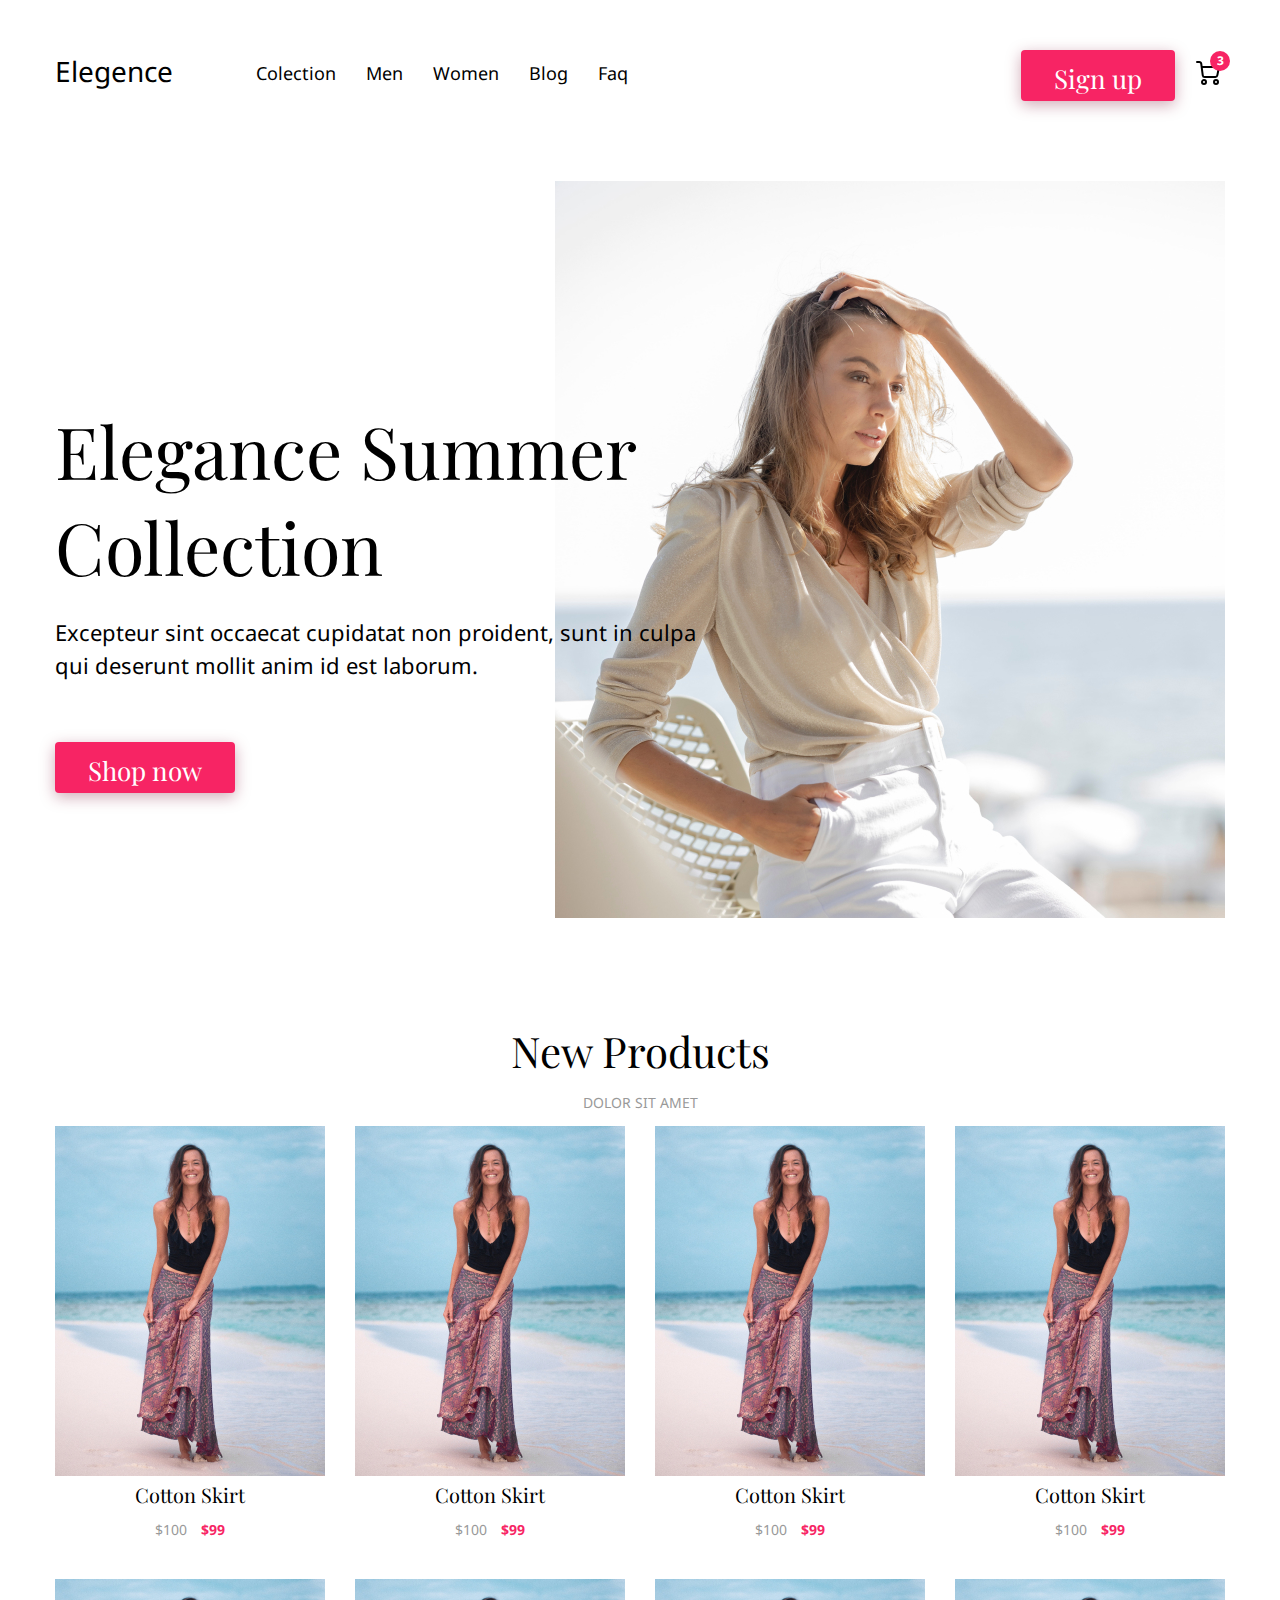
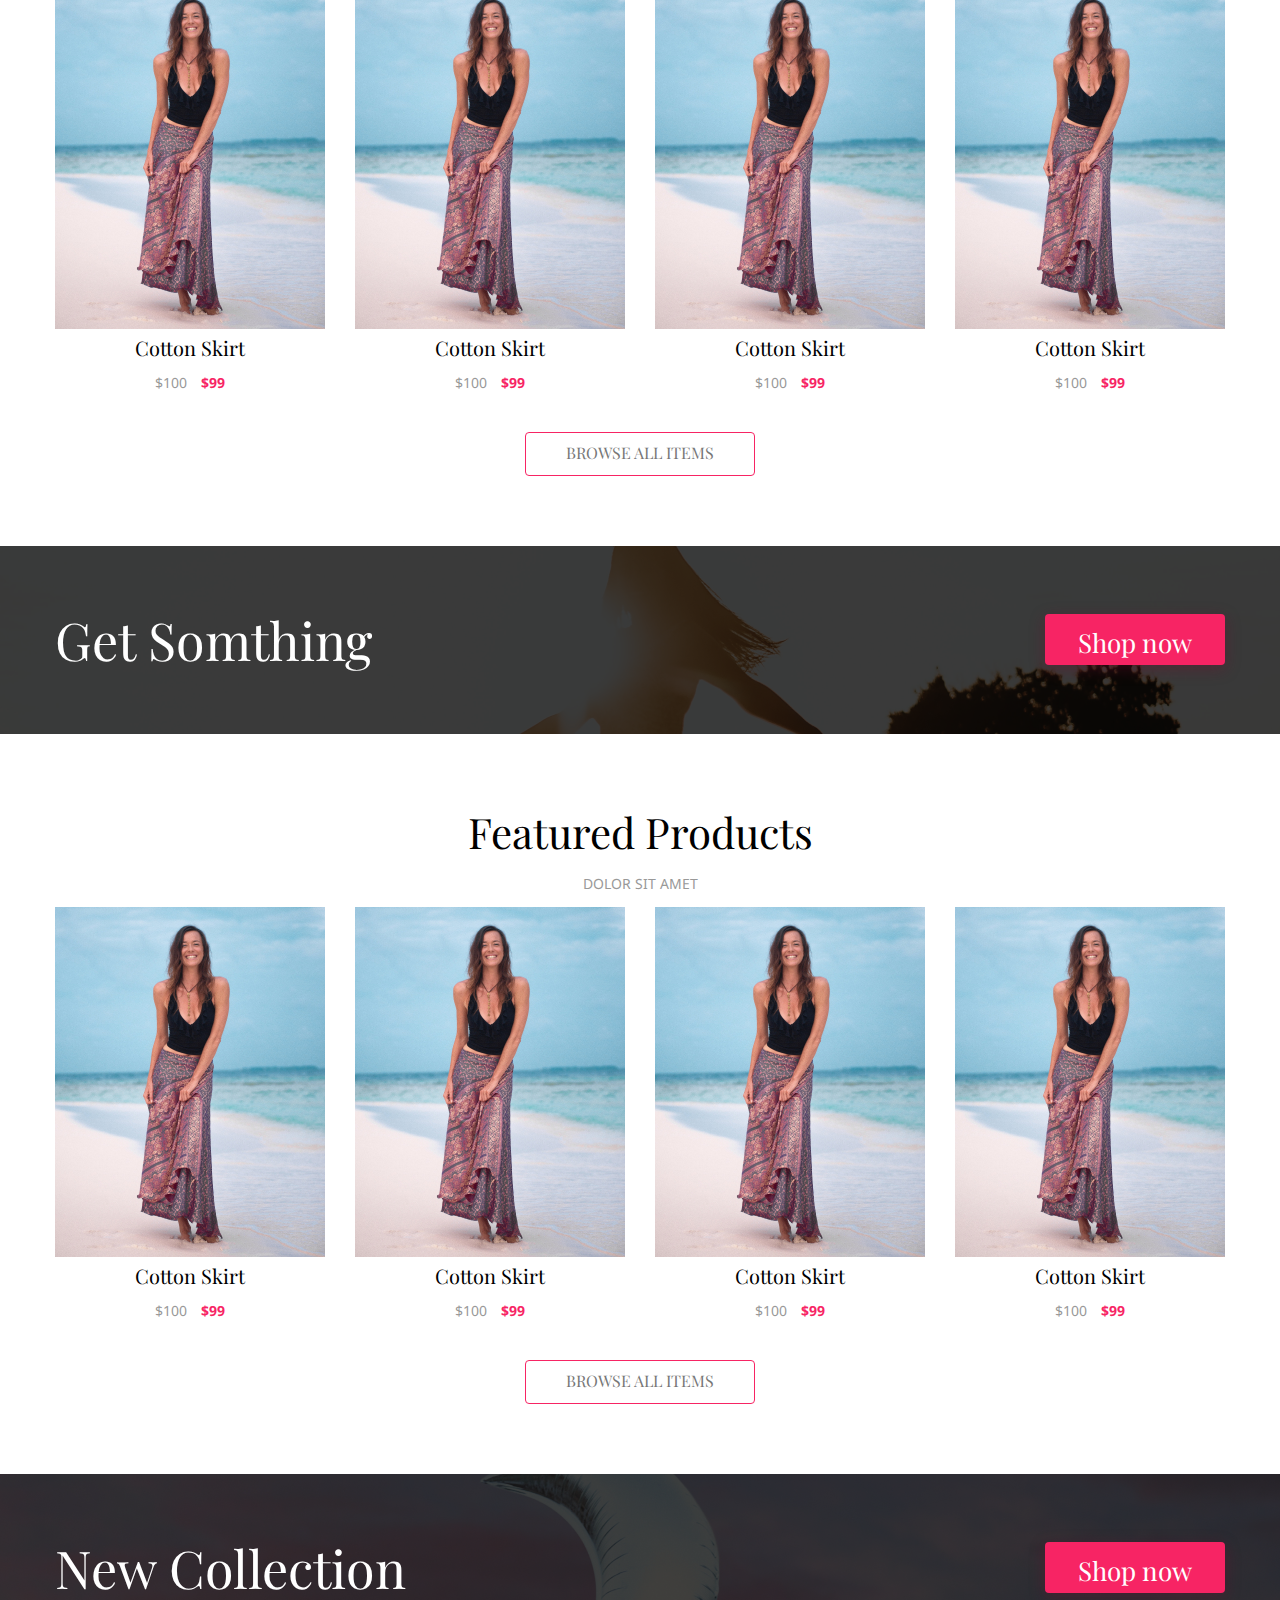
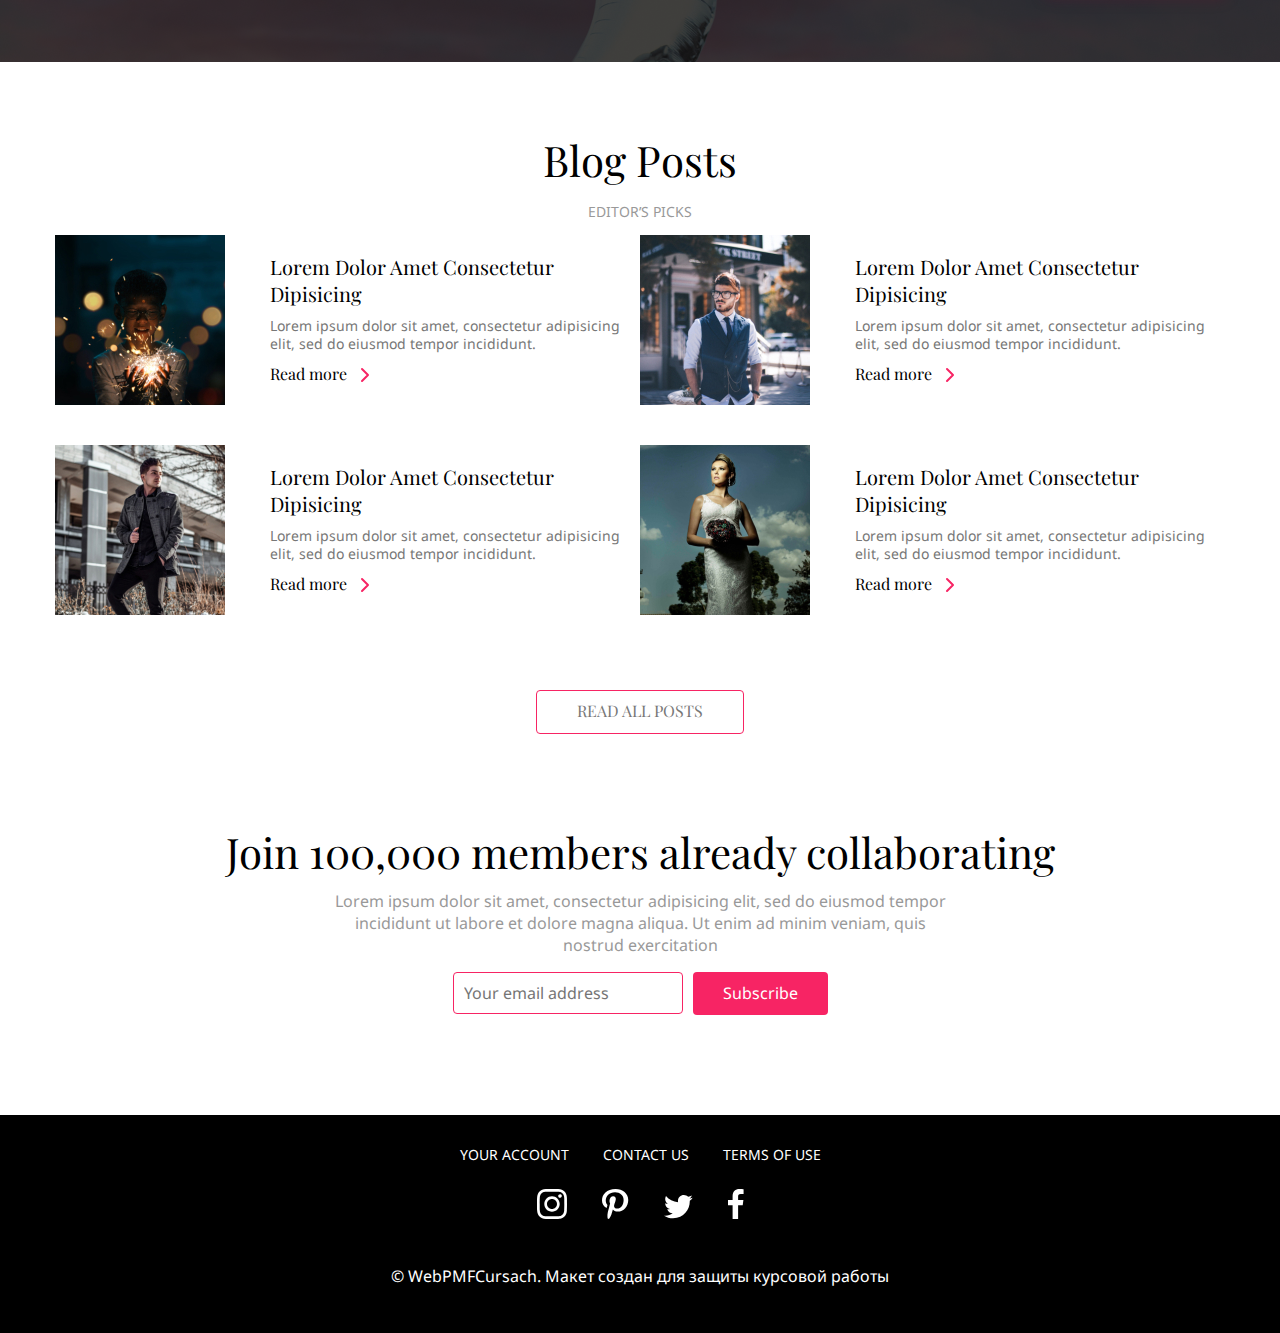
==== site pages/index.html @ 11a103a2 "ENDL" ====
<!DOCTYPE html>
<html lang = "en">
    <head>
        <meta charset="UTF-8">
        <meta name="viewport" content="widht=device-width, initial-scale=1.0">
        <title>Clothes Shop </title>
        <link rel   =   "stylesheet"    href =   "./css/main.css">
        <link rel="preconnect" href="https://fonts.googleapis.com"><link rel="preconnect" href="https://fonts.gstatic.com" crossorigin><link href="https://fonts.googleapis.com/css2?family=Noto+Sans:wght@400;700&family=Playfair+Display&display=swap" rel="stylesheet">
    </head>    
    
    <body>
        <nav class="nav">
            <div class="container">
                <div class="nav__row">
                    <a href="#" class="nav__logo">
                        Elegence
                    </a>
                     
                    <ul class="nav__list">
                        <li class="nav__item">
                            <a href="#" class="nav__link">
                                Colection
                            </a>
                        </li>

                        <li class="nav__item">
                            <a href="#" class="nav__link">
                                Men
                            </a>
                        </li>
                        
                        <li class="nav__item">
                            <a href="#" class="nav__link">
                                Women
                            </a>
                        </li>
                        
                        <li class="nav__item">
                            <a href="#" class="nav__link">
                                Blog
                            </a>
                        </li>
                        
                        <li class="nav__item">
                            <a href="#" class="nav__link">
                                Faq
                            </a>
                        </li>
                    </ul>
                    <div class="Sign__up">
                        <a href="./login.html" class="button">Sign up</a>
                    </div>
                    <div class="nav__cart">
                        <a href="#" class="nav__cart-link">
                            <span class="nav__cart-number">
                                3
                            </span>
                            <img src="./img/icons/shopping-cart.svg" alt="Cart">
                        </a>
                        </div>
                    </div>
            </div>
        </nav>
        
        <header class="header">
            <div class="container">
                <div class="header__row">
                    <div class="header__content">
                        <h1 class="header__title">
                                Elegance Summer Collection
                        </h1>
                        <div class="header__text">
                            <p>
                                Excepteur sint occaecat cupidatat non proident, sunt in culpa qui deserunt mollit anim id est laborum. 
                           </p>
                        </div>
                    
                        <div class="header_btn">
                            <a href="#" class="button">Shop now</a>
                        </div>
                    </div>

                    <div class="header__photo">
                        <img src="./img/header/ImgForH1.jpg" alt="Header photo">
                    </div>
                </div>
            </div>
            
        </header>
        <main>

            <section class="section-new">
                <div class="container">
                    <div class="section-header">
                        <h2 class="section-header__title">New Products</h2>
                        <div class="section-header__desc section-header__description--uppercase">
                            <p>dolor sit amet</p>
                        </div>
                    </div>
                    
                    <div class="products-wrapper">
                        <!-- product-->
                        <a href="#" class="product-link">
                            <div class="product">
                                <img src="./img/products/product.jpg" alt="Product photo" class="product__img">
                                <h4 class="product__title">Cotton Skirt</h4>
                                <div class="product__price">
                                    <span class="product__price-old">$100</span>
                                    <span class="product__price-new">$99</span>
                                </div>
                            </div>
                        </a>
                        <!-- product-->
                        <!-- product-->
                        <a href="#" class="product-link">
                            <div class="product">
                                <img src="./img/products/product.jpg" alt="Product photo" class="product__img">
                                <h4 class="product__title">Cotton Skirt</h4>
                                <div class="product__price">
                                    <span class="product__price-old">$100</span>
                                    <span class="product__price-new">$99</span>
                                </div>
                            </div>
                        </a>
                        <!-- product-->
                        <!-- product-->
                        <a href="#" class="product-link">
                            <div class="product">
                                <img src="./img/products/product.jpg" alt="Product photo" class="product__img">
                                <h4 class="product__title">Cotton Skirt</h4>
                                <div class="product__price">
                                    <span class="product__price-old">$100</span>
                                    <span class="product__price-new">$99</span>
                                </div>
                            </div>
                        </a>
                        <!-- product-->
                        <!-- product-->
                        <a href="#" class="product-link">
                            <div class="product">
                                <img src="./img/products/product.jpg" alt="Product photo" class="product__img">
                                <h4 class="product__title">Cotton Skirt</h4>
                                <div class="product__price">
                                    <span class="product__price-old">$100</span>
                                    <span class="product__price-new">$99</span>
                                </div>
                            </div>
                        </a>
                        <!-- product-->
                        <!-- product-->
                        <a href="#" class="product-link">
                            <div class="product">
                                <img src="./img/products/product.jpg" alt="Product photo" class="product__img">
                                <h4 class="product__title">Cotton Skirt</h4>
                                <div class="product__price">
                                    <span class="product__price-old">$100</span>
                                    <span class="product__price-new">$99</span>
                                </div>
                            </div>
                        </a>
                        <!-- product-->
                        <!-- product-->
                        <a href="#" class="product-link">
                            <div class="product">
                                <img src="./img/products/product.jpg" alt="Product photo" class="product__img">
                                <h4 class="product__title">Cotton Skirt</h4>
                                <div class="product__price">
                                    <span class="product__price-old">$100</span>
                                    <span class="product__price-new">$99</span>
                                </div>
                            </div>
                        </a>
                        <!-- product-->
                        <!-- product-->
                        <a href="#" class="product-link">
                            <div class="product">
                                <img src="./img/products/product.jpg" alt="Product photo" class="product__img">
                                <h4 class="product__title">Cotton Skirt</h4>
                                <div class="product__price">
                                    <span class="product__price-old">$100</span>
                                    <span class="product__price-new">$99</span>
                                </div>
                            </div>
                        </a>
                        <!-- product-->
                        <!-- product-->
                        <a href="#" class="product-link">
                            <div class="product">
                                <img src="./img/products/product.jpg" alt="Product photo" class="product__img">
                                <h4 class="product__title">Cotton Skirt</h4>
                                <div class="product__price">
                                    <span class="product__price-old">$100</span>
                                    <span class="product__price-new">$99</span>
                                </div>
                            </div>
                        </a>
                        <!-- product-->
                    </div>
                    <div class="section-button-wrapper">
                        <a href = "#" class="button-outline">Browse all items</a>
                    </div>
                </div>
            </section>
        
            <section class="info-section">
                <div class="container">
                    <div class="info-section__row">
                        <h2 class="info-section__title">Get Somthing</h2>
                        <div class="header_btn">
                            <a href="#" class="button">Shop now</a>
                        </div>
                  </div>
                </div>
            </section>

            <section class="section-featured">
                <div class="container">
                    <div class="section-header">
                        <h2 class="section-header__title"> Featured Products</h2>
                        <div class="section-header__desc section-header__description--uppercase">
                            <p>dolor sit amet</p>
                        </div>
                    </div>
                    
                    <div class="products-wrapper">
                        <!-- product-->
                        <a href="#" class="product-link">
                            <div class="product">
                                <img src="./img/products/product.jpg" alt="Product photo" class="product__img">
                                <h4 class="product__title">Cotton Skirt</h4>
                                <div class="product__price">
                                    <span class="product__price-old">$100</span>
                                    <span class="product__price-new">$99</span>
                                </div>
                            </div>
                        </a>
                        <!-- product-->
                        <!-- product-->
                        <a href="#" class="product-link">
                            <div class="product">
                                <img src="./img/products/product.jpg" alt="Product photo" class="product__img">
                                <h4 class="product__title">Cotton Skirt</h4>
                                <div class="product__price">
                                    <span class="product__price-old">$100</span>
                                    <span class="product__price-new">$99</span>
                                </div>
                            </div>
                        </a>
                        <!-- product-->
                        <!-- product-->
                        <a href="#" class="product-link">
                            <div class="product">
                                <img src="./img/products/product.jpg" alt="Product photo" class="product__img">
                                <h4 class="product__title">Cotton Skirt</h4>
                                <div class="product__price">
                                    <span class="product__price-old">$100</span>
                                    <span class="product__price-new">$99</span>
                                </div>
                            </div>
                        </a>
                        <!-- product-->
                        <!-- product-->
                        <a href="#" class="product-link">
                            <div class="product">
                                <img src="./img/products/product.jpg" alt="Product photo" class="product__img">
                                <h4 class="product__title">Cotton Skirt</h4>
                                <div class="product__price">
                                    <span class="product__price-old">$100</span>
                                    <span class="product__price-new">$99</span>
                                </div>
                            </div>
                        </a>
                        <!-- product-->
                    </div>
                    <div class="section-button-wrapper">
                        <a href = "#" class="button-outline">Browse all items</a>
                    </div>
                </div>
            </section>

            <section class="info-section-2">
                <div class="container">
                    <div class="info-section__row">
                        <h2 class="info-section__title">New Collection</h2>
                        <div class="header_btn">
                            <a href="#" class="button">Shop now</a>
                        </div>
                  </div>
                </div>
            </section>

            <section class="section-blog"> 
                <div class="container">
                    <div class="section-header">
                        <h2 class="section-header__title">Blog Posts</h2>
                        <div class="section-header__desc section-header__description--uppercase">
                            <p>Editor’s picks</p>
                        </div>
                    </div>
                    <div class="post-wrapper">

                            <div class="post"> 
                                <img src="./../img/blog/POST-0.jpg" alt="POST-0" class="post__img">
                                <div class="post_content">
                                    <h4 class="post__title">Lorem Dolor Amet Consectetur Dipisicing </h4>
                                    <p class="post__text">Lorem ipsum dolor sit amet, consectetur adipisicing elit, sed do eiusmod tempor incididunt.</p>
                                    <a href="#" class="post__reade-more"> Read more </a>
                                </div>
                            </div>
                            <div class="post"> 
                                <img src="./../img/blog/POST-1.jpg" alt="POST-1" class="post__img">
                                <div class="post_content">
                                    <h4 class="post__title">Lorem Dolor Amet Consectetur Dipisicing </h4>
                                    <p class="post__text">Lorem ipsum dolor sit amet, consectetur adipisicing elit, sed do eiusmod tempor incididunt.</p>
                                    <a href="#" class="post__reade-more"> Read more </a>
                                </div>
                            </div>
                            <div class="post"> 
                                <img src="./../img/blog/POST-2.jpg" alt="POST-2" class="post__img">
                                <div class="post_content">
                                    <h4 class="post__title">Lorem Dolor Amet Consectetur Dipisicing </h4>
                                    <p class="post__text">Lorem ipsum dolor sit amet, consectetur adipisicing elit, sed do eiusmod tempor incididunt.</p>
                                    <a href="#" class="post__reade-more"> Read more </a>
                                </div>
                            </div>
                            <div class="post"> 
                                <img src="./../img/blog/POST-3.jpg" alt="POST-3" class="post__img">
                                <div class="post_content">
                                    <h4 class="post__title">Lorem Dolor Amet Consectetur Dipisicing </h4>
                                    <p class="post__text">Lorem ipsum dolor sit amet, consectetur adipisicing elit, sed do eiusmod tempor incididunt.</p>
                                    <a href="#" class="post__reade-more"> Read more </a>
                                </div>
                            </div>
                        </div>

                        <div class="section-button-wrapper">
                            <a href="#" class="button-outline">
                                Read all posts
                            </a>

                        </div>
                </div>

        
            </section>
            <section class="section-subscribe">
                <div class="container">
                    <div class="section-header">
                           <h2 class="section-header__title">
                            Join 100,000 members already collaborating 
                           </h2> 
                           <div class="section-header__description section-header__description--16px">
                                <P>
                                    Lorem ipsum dolor sit amet, consectetur adipisicing elit, sed do eiusmod tempor incididunt ut labore et dolore magna aliqua. Ut enim ad minim veniam, quis nostrud exercitation
                                </P>
                           </div>
                    </div>
                    <form action="" class="subscribe-form">
                        <input placeholder="Your email address" tupe="text" class="subscribe-form__input">

                        <button class="subscribe-form_sumbit">
                            Subscribe 
                        </button>

                    </form>
                </div>
            </section>

        </main>

        <footer class="footer">
            <div class="container">
                <div class="footer__columns">
                <nav class="footer__nav">
                    <a href="#">Your account </a>
                    <a href="#">Contact us</a>
                    <a href="#" >Terms of use</a>
                </nav>
                <div class="footer__socials">
                    <a href="#" class="footer_socials-link">
                        <svg width="30" height="30" viewBox="0 0 30 30" fill="none" xmlns="http://www.w3.org/2000/svg">
                            <path d="M10.0008 15C10.0008 12.2387 12.2387 9.9996 15 9.9996C17.7613 9.9996 20.0004 12.2387 20.0004 15C20.0004 17.7613 17.7613 20.0004 15 20.0004C12.2387 20.0004 10.0008 17.7613 10.0008 15ZM7.29768 15C7.29768 19.254 10.746 22.7023 15 22.7023C19.254 22.7023 22.7023 19.254 22.7023 15C22.7023 10.746 19.254 7.29768 15 7.29768C10.746 7.29768 7.29768 10.746 7.29768 15ZM21.2072 6.99228C21.2071 7.34829 21.3125 7.69634 21.5102 7.99243C21.7079 8.28852 21.9889 8.51934 22.3177 8.65571C22.6466 8.79208 23.0085 8.82787 23.3577 8.75855C23.7069 8.68924 24.0277 8.51793 24.2795 8.2663C24.5314 8.01467 24.7029 7.69401 24.7725 7.34487C24.8421 6.99573 24.8066 6.6338 24.6705 6.30483C24.5344 5.97587 24.3038 5.69466 24.0079 5.49675C23.7119 5.29885 23.364 5.19314 23.008 5.193H23.0072C22.53 5.19322 22.0724 5.38284 21.7349 5.7202C21.3974 6.05756 21.2077 6.51508 21.2072 6.99228ZM8.94 27.2096C7.47756 27.143 6.68268 26.8994 6.15444 26.6936C5.45412 26.421 4.95444 26.0963 4.42908 25.5716C3.90372 25.047 3.57852 24.5478 3.30708 23.8475C3.10116 23.3195 2.85756 22.5244 2.79108 21.0619C2.71836 19.4808 2.70384 19.0058 2.70384 15.0001C2.70384 10.9944 2.71956 10.5208 2.79108 8.93832C2.85768 7.47588 3.10308 6.68232 3.30708 6.15276C3.57972 5.45244 3.90444 4.95276 4.42908 4.4274C4.95372 3.90204 5.45292 3.57684 6.15444 3.3054C6.68244 3.09948 7.47756 2.85588 8.94 2.7894C10.5211 2.71668 10.9961 2.70216 15 2.70216C19.0039 2.70216 19.4794 2.71788 21.0618 2.7894C22.5242 2.856 23.3178 3.1014 23.8474 3.3054C24.5477 3.57684 25.0474 3.90276 25.5727 4.4274C26.0981 4.95204 26.4221 5.45244 26.6947 6.15276C26.9006 6.68076 27.1442 7.47588 27.2107 8.93832C27.2834 10.5208 27.298 10.9944 27.298 15.0001C27.298 19.0058 27.2834 19.4795 27.2107 21.0619C27.1441 22.5244 26.8993 23.3192 26.6947 23.8475C26.4221 24.5478 26.0974 25.0475 25.5727 25.5716C25.0481 26.0958 24.5477 26.421 23.8474 26.6936C23.3194 26.8996 22.5242 27.1432 21.0618 27.2096C19.4807 27.2824 19.0057 27.2969 15 27.2969C10.9943 27.2969 10.5206 27.2824 8.94 27.2096ZM8.8158 0.09084C7.21896 0.16356 6.1278 0.41676 5.17488 0.78756C4.188 1.17048 3.35256 1.6842 2.51772 2.51772C1.68288 3.35124 1.17048 4.188 0.78756 5.17488C0.41676 6.1284 0.16356 7.21896 0.09084 8.8158C0.01692 10.4152 0 10.9265 0 15C0 19.0735 0.01692 19.5848 0.09084 21.1842C0.16356 22.7812 0.41676 23.8716 0.78756 24.8251C1.17048 25.8114 1.683 26.6491 2.51772 27.4823C3.35244 28.3154 4.188 28.8284 5.17488 29.2124C6.1296 29.5832 7.21896 29.8364 8.8158 29.9092C10.416 29.9819 10.9265 30 15 30C19.0735 30 19.5848 29.9831 21.1842 29.9092C22.7812 29.8364 23.8716 29.5832 24.8251 29.2124C25.8114 28.8284 26.6474 28.3158 27.4823 27.4823C28.3171 26.6488 28.8284 25.8114 29.2124 24.8251C29.5832 23.8716 29.8376 22.781 29.9092 21.1842C29.9819 19.5836 29.9988 19.0735 29.9988 15C29.9988 10.9265 29.9819 10.4152 29.9092 8.8158C29.8364 7.21884 29.5832 6.1278 29.2124 5.17488C28.8284 4.1886 28.3158 3.35256 27.4823 2.51772C26.6488 1.68288 25.8114 1.17048 24.8263 0.78756C23.8716 0.41676 22.781 0.16236 21.1854 0.09084C19.586 0.01812 19.0747 0 15.0012 0C10.9277 0 10.416 0.01692 8.8158 0.09084Z" fill="white"/>
                            </svg>
                    </a>
                    <a href="#" class="footer_socials-link">
                        <svg width="27" height="30" viewBox="0 0 27 30" fill="none" xmlns="http://www.w3.org/2000/svg">
                            <path d="M10.8726 20.4281C11.5417 21.6015 13.5028 22.5951 15.585 22.5951C21.7856 22.5951 26.25 17.3679 26.25 10.8774C26.25 4.65645 20.707 0 13.5778 0C4.70666 0 0 5.45455 0 11.4006C0 14.1649 1.60349 17.6004 4.17024 18.6945C4.56246 18.8636 4.77011 18.7896 4.85663 18.4461C4.92584 18.1818 5.27192 16.908 5.42765 16.3108C5.48533 16.1205 5.43342 15.9144 5.28345 15.7717C4.43556 14.8256 3.75494 13.092 3.75494 11.4746C3.75494 7.3203 7.18688 3.2981 13.0356 3.2981C18.0883 3.2981 21.6241 6.4482 21.6241 10.9619C21.6241 16.0571 18.8151 19.5877 15.1582 19.5877C13.1394 19.5877 11.6282 18.0603 12.1127 16.1839C12.6953 13.9429 13.8143 11.5275 13.8143 9.91015C13.8143 8.46195 12.9664 7.25687 11.2129 7.25687C9.14799 7.25687 7.49258 9.21247 7.49258 11.8288C7.49258 13.4989 8.10976 14.6247 8.10976 14.6247C8.10976 14.6247 6.07367 22.5159 5.69875 23.9852C5.27192 25.6765 5.46803 28.1025 5.6526 29.5825C6.07367 29.7304 6.48896 29.8784 6.92156 30C7.75791 28.7685 9.10761 26.6015 9.58636 24.8996C9.84015 24.0275 10.8726 20.4281 10.8726 20.4281Z" fill="white"/>
                            </svg>
                    </a>
                    <a href="#" class="footer_socials-link">
                        <svg width="29" height="24" viewBox="0 0 29 24" fill="none" xmlns="http://www.w3.org/2000/svg">
                            <path d="M25.7625 5.8125C25.7625 6.075 25.7625 6.3375 25.7625 6.5625C25.7625 14.325 19.8375 23.2875 9.0375 23.2875C5.7 23.2875 2.625 22.3125 0 20.6625C0.45 20.7 0.9375 20.7375 1.3875 20.7375C4.125 20.7375 6.675 19.8 8.7 18.225C6.1125 18.1875 3.9375 16.4625 3.225 14.1375C3.6 14.2125 3.9375 14.25 4.35 14.25C4.875 14.25 5.4 14.175 5.8875 14.025C3.1875 13.5 1.1625 11.1375 1.1625 8.2875C1.1625 8.25 1.1625 8.25 1.1625 8.2125C1.95 8.6625 2.85 8.925 3.825 8.9625C2.25 7.9125 1.2 6.1125 1.2 4.05C1.2 2.9625 1.5 1.95 1.9875 1.0875C4.875 4.65 9.225 6.975 14.1 7.2375C13.9875 6.825 13.95 6.3375 13.95 5.8875C13.95 2.625 16.575 0 19.8375 0C21.525 0 23.0625 0.7125 24.1125 1.8375C25.4625 1.575 26.7 1.0875 27.8625 0.4125C27.4125 1.8 26.475 2.925 25.275 3.675C26.475 3.525 27.6 3.225 28.65 2.7375C27.9 3.9375 26.925 4.9875 25.7625 5.8125Z" fill="white"/>
                            </svg>
                    </a>
                    <a href="#" class="footer_socials-link">
                        <svg width="16" height="30" viewBox="0 0 16 30" fill="none" xmlns="http://www.w3.org/2000/svg">
                            <path d="M10.1124 29.9999V16.3154H14.7057L15.3934 10.9824H10.1124V7.57736C10.1124 6.03335 10.5412 4.98102 12.7555 4.98102L15.5796 4.97972V0.209915C15.0909 0.145158 13.4147 0 11.4644 0C7.39277 0 4.60522 2.48522 4.60522 7.04946V10.9825H0V16.3156H4.60507V30L10.1124 29.9999Z" fill="white"/>
                            </svg>
                    </a>
                
                </div>
                <div class="footer__copyright">
                   <p>© WebPMFCursach. Макет создан для защиты курсовой работы</p> 
                </div>
                </div>
            </div>
        </footer>
    </body>

</html>
---- site pages/css/main.css ----
@import "./blocks/base.css";
@import "./blocks/nav.css";
@import "./blocks/header.css";
@import "./blocks/buttons.css";
@import "./blocks/sections.css";
@import "./blocks/products.css";
@import "./blocks/info-section.css";
@import "./blocks/post.css";
@import "./blocks/subscribe-form.css";
@import "./blocks/footer.css";
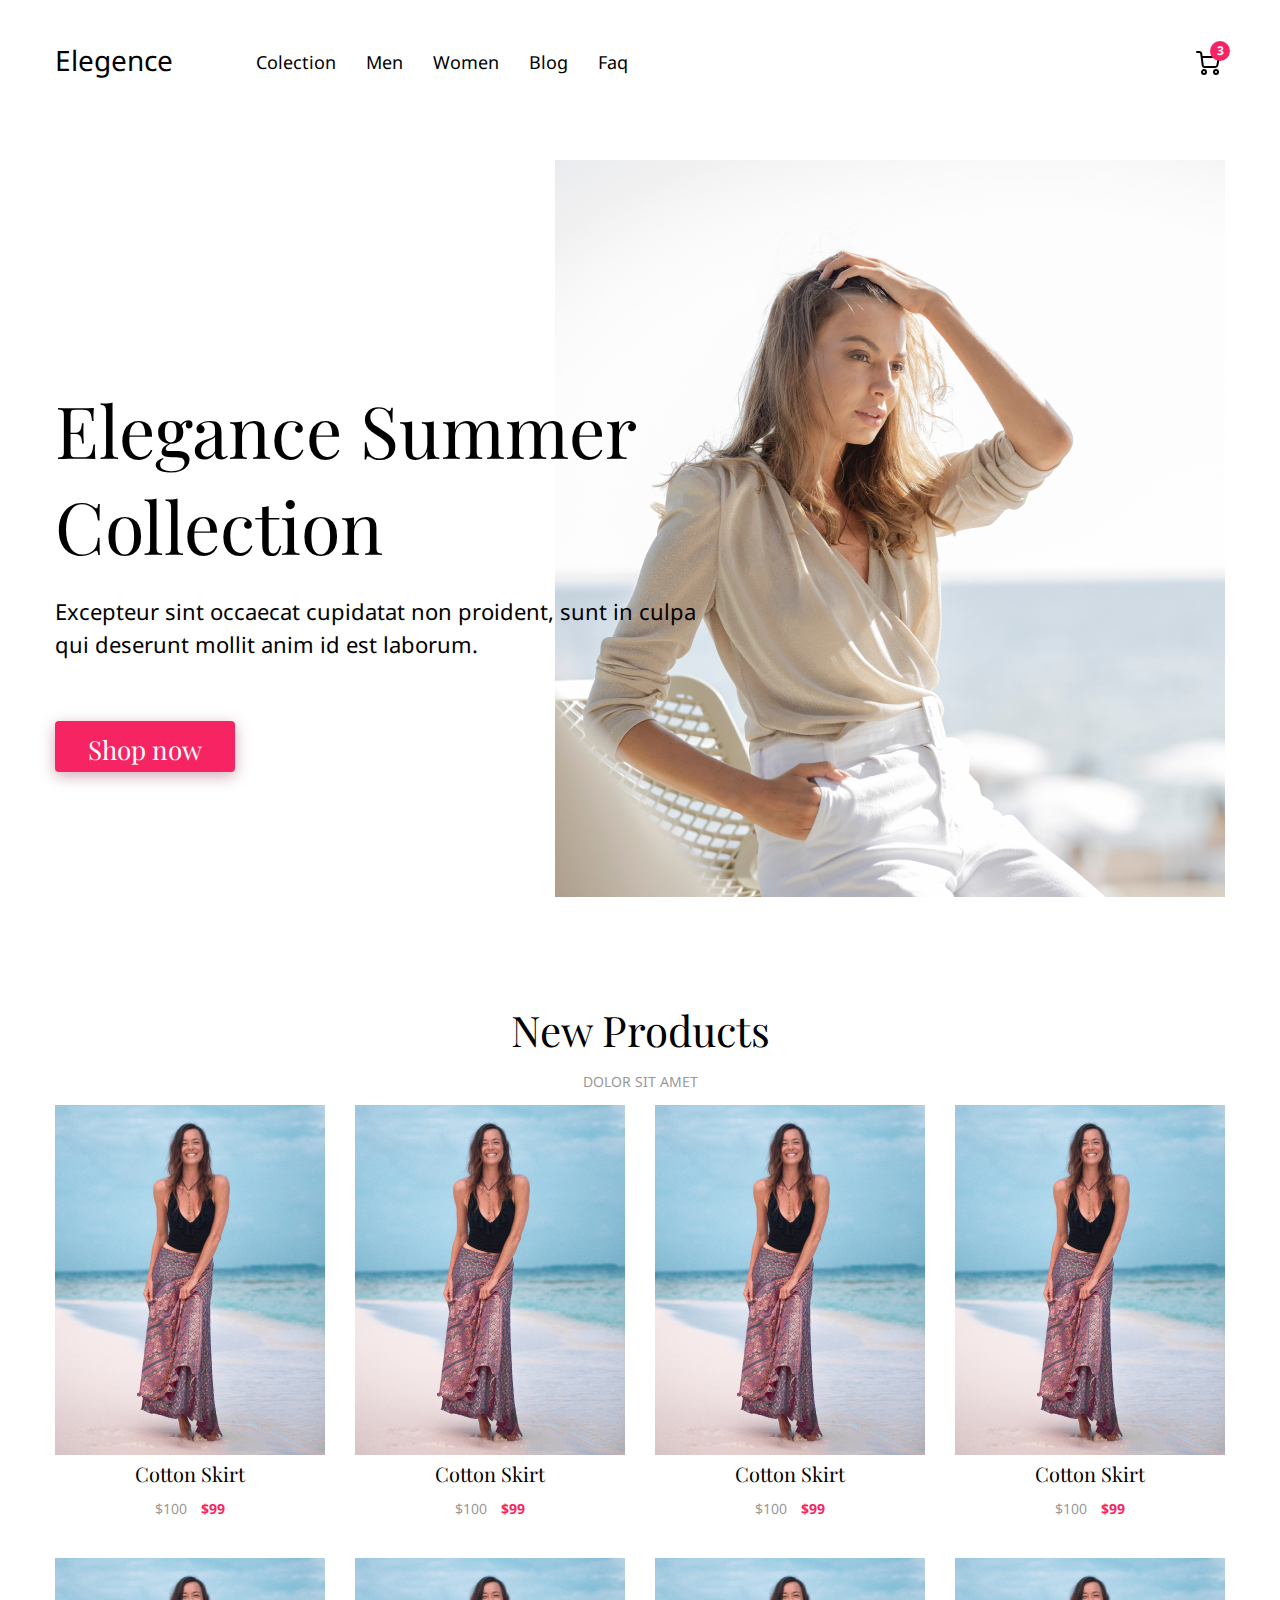
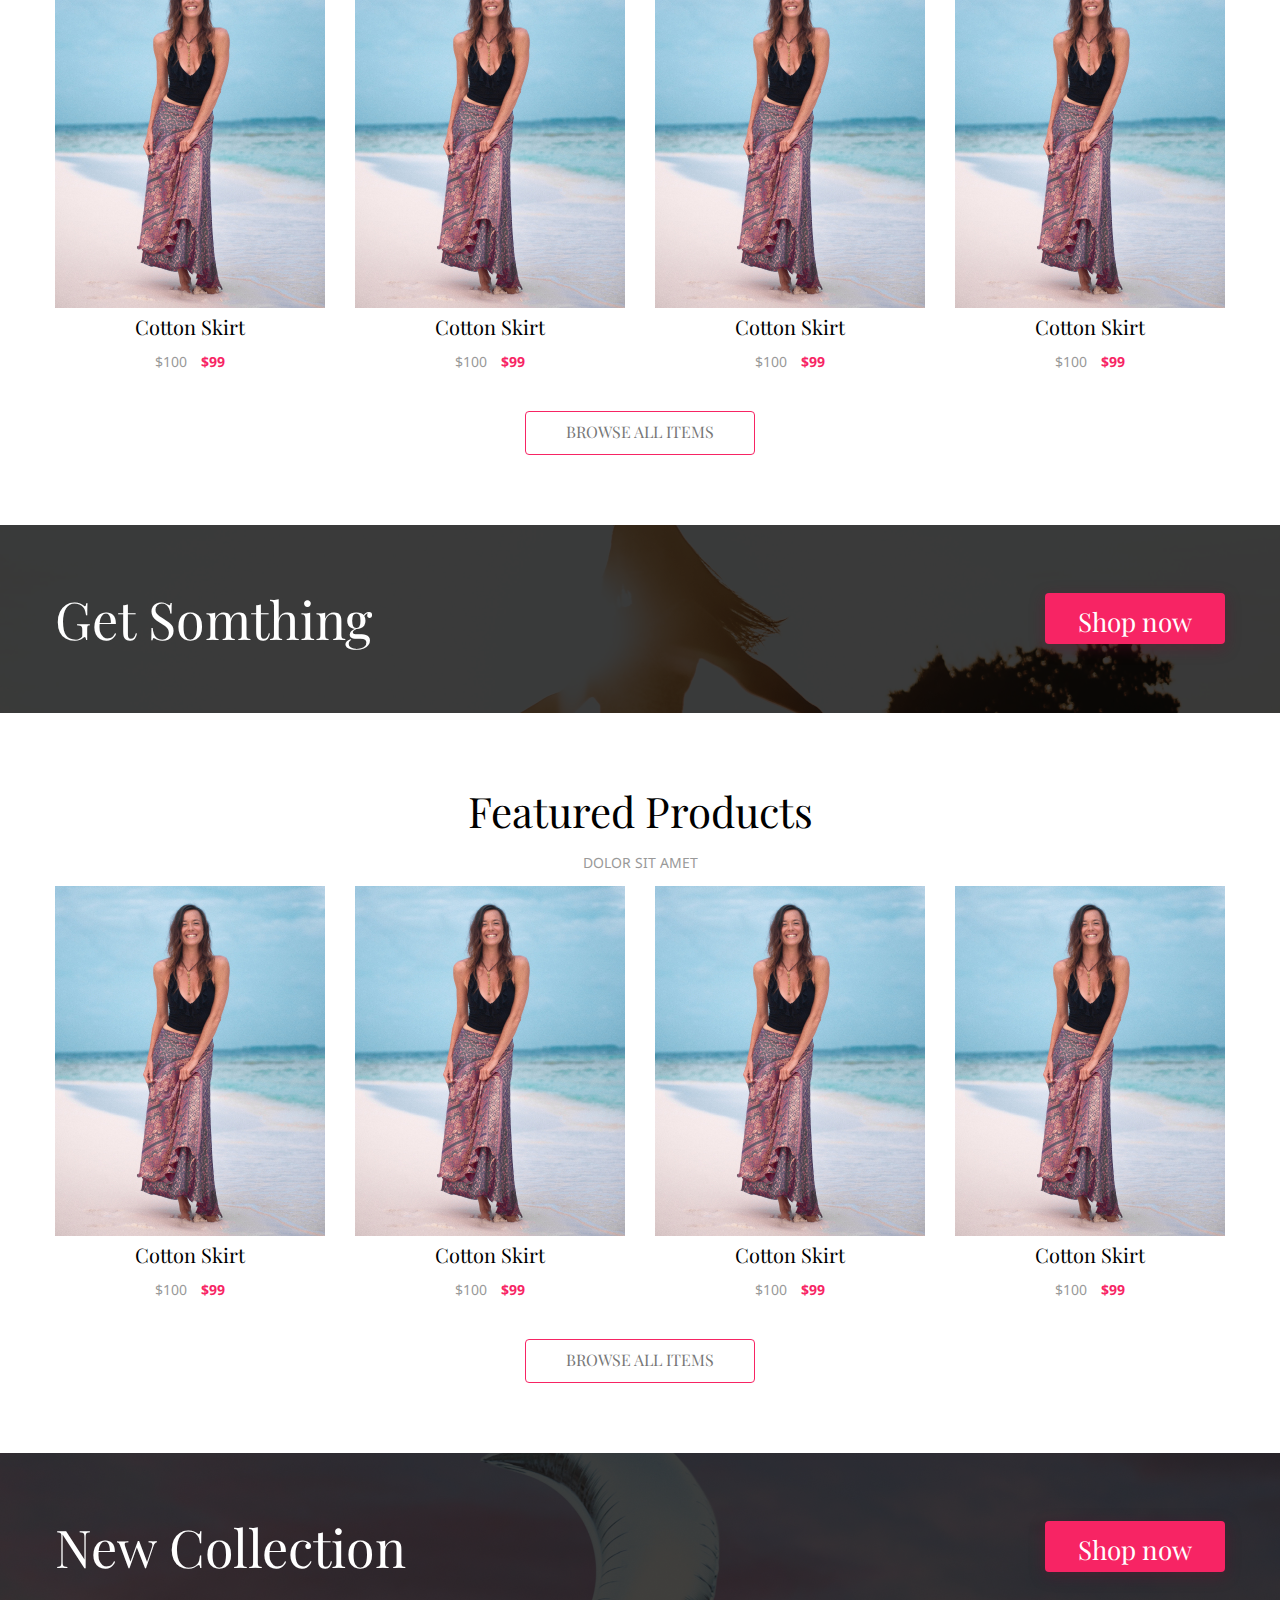
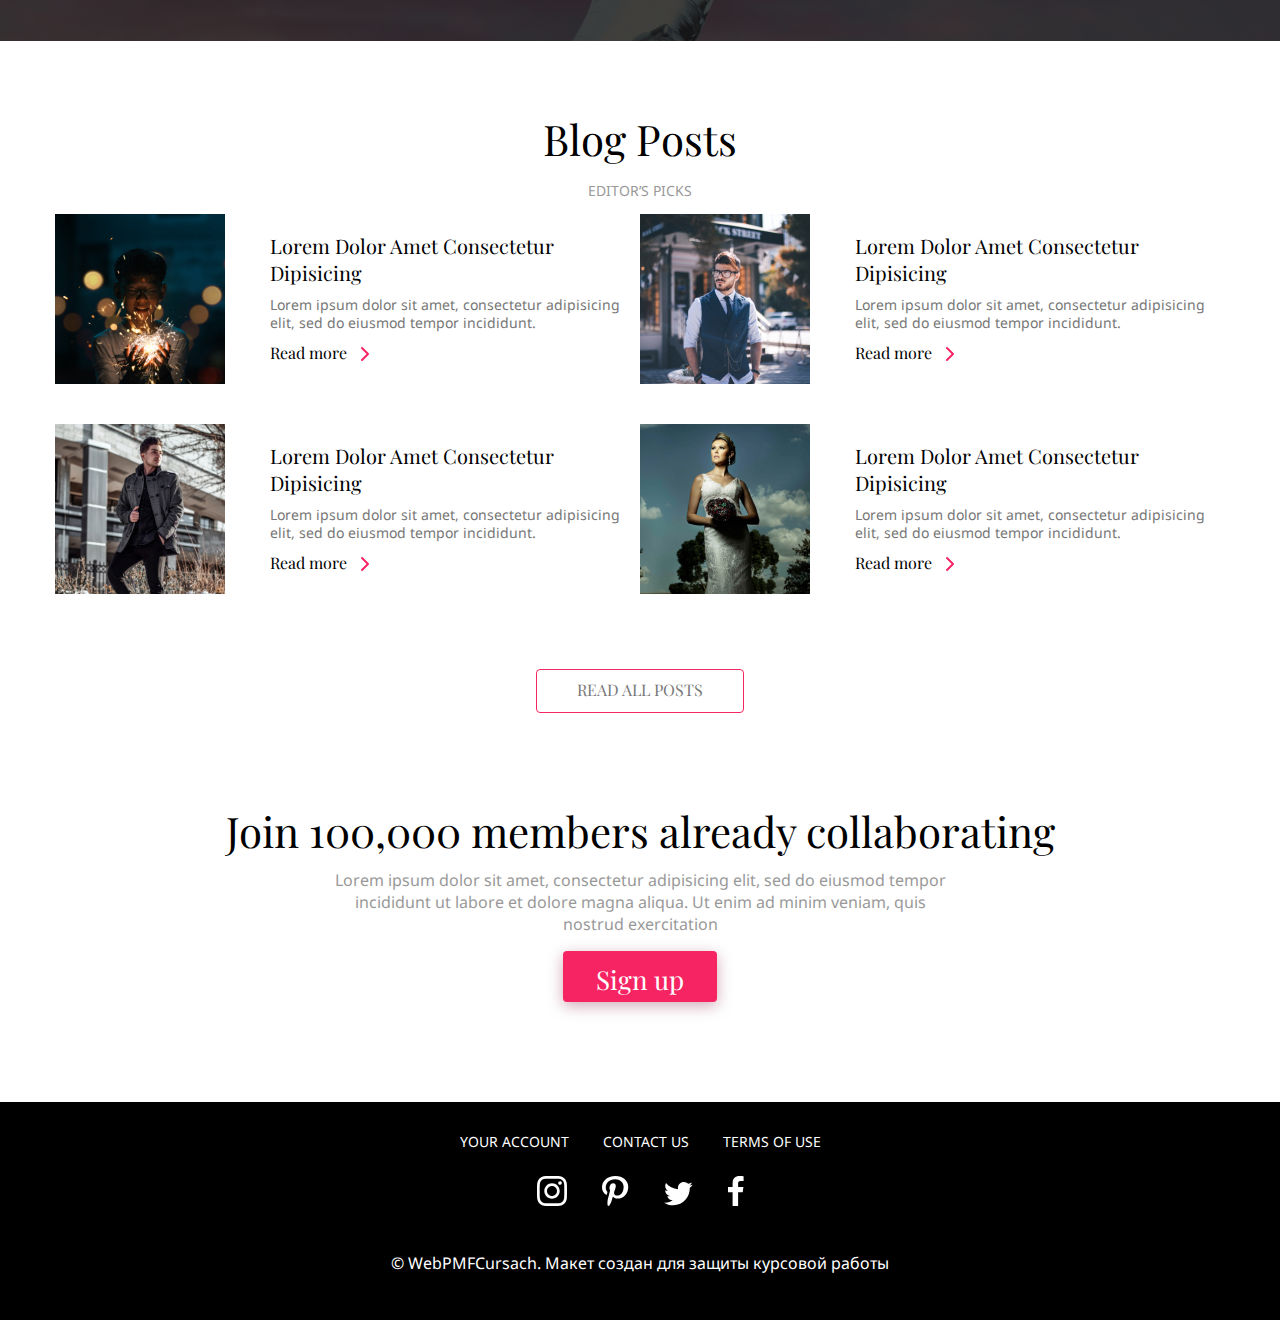
==== commit ff58f27b: "Лучшее окно регистрации" ====
--- a/site pages/index.html
+++ b/site pages/index.html
@@ -4,6 +4,7 @@
         <meta charset="UTF-8">
         <meta name="viewport" content="widht=device-width, initial-scale=1.0">
         <title>Clothes Shop </title>
+
         <link rel   =   "stylesheet"    href =   "./css/main.css">
         <link rel="preconnect" href="https://fonts.googleapis.com"><link rel="preconnect" href="https://fonts.gstatic.com" crossorigin><link href="https://fonts.googleapis.com/css2?family=Noto+Sans:wght@400;700&family=Playfair+Display&display=swap" rel="stylesheet">
     </head>    
@@ -47,9 +48,6 @@
                             </a>
                         </li>
                     </ul>
-                    <div class="Sign__up">
-                        <a href="./login.html" class="button">Sign up</a>
-                    </div>
                     <div class="nav__cart">
                         <a href="#" class="nav__cart-link">
                             <span class="nav__cart-number">
@@ -356,11 +354,10 @@
                            </div>
                     </div>
                     <form action="" class="subscribe-form">
-                        <input placeholder="Your email address" tupe="text" class="subscribe-form__input">
-
-                        <button class="subscribe-form_sumbit">
-                            Subscribe 
-                        </button>
+                        
+                    <div class="Sign__up">
+                        <a href="./login.html" class="button">Sign up</a>
+                    </div>
 
                     </form>
                 </div>
@@ -377,22 +374,22 @@
                     <a href="#" >Terms of use</a>
                 </nav>
                 <div class="footer__socials">
-                    <a href="#" class="footer_socials-link">
+                    <a href="https://www.youtube.com/watch?v=dQw4w9WgXcQ" class="footer_socials-link">
                         <svg width="30" height="30" viewBox="0 0 30 30" fill="none" xmlns="http://www.w3.org/2000/svg">
                             <path d="M10.0008 15C10.0008 12.2387 12.2387 9.9996 15 9.9996C17.7613 9.9996 20.0004 12.2387 20.0004 15C20.0004 17.7613 17.7613 20.0004 15 20.0004C12.2387 20.0004 10.0008 17.7613 10.0008 15ZM7.29768 15C7.29768 19.254 10.746 22.7023 15 22.7023C19.254 22.7023 22.7023 19.254 22.7023 15C22.7023 10.746 19.254 7.29768 15 7.29768C10.746 7.29768 7.29768 10.746 7.29768 15ZM21.2072 6.99228C21.2071 7.34829 21.3125 7.69634 21.5102 7.99243C21.7079 8.28852 21.9889 8.51934 22.3177 8.65571C22.6466 8.79208 23.0085 8.82787 23.3577 8.75855C23.7069 8.68924 24.0277 8.51793 24.2795 8.2663C24.5314 8.01467 24.7029 7.69401 24.7725 7.34487C24.8421 6.99573 24.8066 6.6338 24.6705 6.30483C24.5344 5.97587 24.3038 5.69466 24.0079 5.49675C23.7119 5.29885 23.364 5.19314 23.008 5.193H23.0072C22.53 5.19322 22.0724 5.38284 21.7349 5.7202C21.3974 6.05756 21.2077 6.51508 21.2072 6.99228ZM8.94 27.2096C7.47756 27.143 6.68268 26.8994 6.15444 26.6936C5.45412 26.421 4.95444 26.0963 4.42908 25.5716C3.90372 25.047 3.57852 24.5478 3.30708 23.8475C3.10116 23.3195 2.85756 22.5244 2.79108 21.0619C2.71836 19.4808 2.70384 19.0058 2.70384 15.0001C2.70384 10.9944 2.71956 10.5208 2.79108 8.93832C2.85768 7.47588 3.10308 6.68232 3.30708 6.15276C3.57972 5.45244 3.90444 4.95276 4.42908 4.4274C4.95372 3.90204 5.45292 3.57684 6.15444 3.3054C6.68244 3.09948 7.47756 2.85588 8.94 2.7894C10.5211 2.71668 10.9961 2.70216 15 2.70216C19.0039 2.70216 19.4794 2.71788 21.0618 2.7894C22.5242 2.856 23.3178 3.1014 23.8474 3.3054C24.5477 3.57684 25.0474 3.90276 25.5727 4.4274C26.0981 4.95204 26.4221 5.45244 26.6947 6.15276C26.9006 6.68076 27.1442 7.47588 27.2107 8.93832C27.2834 10.5208 27.298 10.9944 27.298 15.0001C27.298 19.0058 27.2834 19.4795 27.2107 21.0619C27.1441 22.5244 26.8993 23.3192 26.6947 23.8475C26.4221 24.5478 26.0974 25.0475 25.5727 25.5716C25.0481 26.0958 24.5477 26.421 23.8474 26.6936C23.3194 26.8996 22.5242 27.1432 21.0618 27.2096C19.4807 27.2824 19.0057 27.2969 15 27.2969C10.9943 27.2969 10.5206 27.2824 8.94 27.2096ZM8.8158 0.09084C7.21896 0.16356 6.1278 0.41676 5.17488 0.78756C4.188 1.17048 3.35256 1.6842 2.51772 2.51772C1.68288 3.35124 1.17048 4.188 0.78756 5.17488C0.41676 6.1284 0.16356 7.21896 0.09084 8.8158C0.01692 10.4152 0 10.9265 0 15C0 19.0735 0.01692 19.5848 0.09084 21.1842C0.16356 22.7812 0.41676 23.8716 0.78756 24.8251C1.17048 25.8114 1.683 26.6491 2.51772 27.4823C3.35244 28.3154 4.188 28.8284 5.17488 29.2124C6.1296 29.5832 7.21896 29.8364 8.8158 29.9092C10.416 29.9819 10.9265 30 15 30C19.0735 30 19.5848 29.9831 21.1842 29.9092C22.7812 29.8364 23.8716 29.5832 24.8251 29.2124C25.8114 28.8284 26.6474 28.3158 27.4823 27.4823C28.3171 26.6488 28.8284 25.8114 29.2124 24.8251C29.5832 23.8716 29.8376 22.781 29.9092 21.1842C29.9819 19.5836 29.9988 19.0735 29.9988 15C29.9988 10.9265 29.9819 10.4152 29.9092 8.8158C29.8364 7.21884 29.5832 6.1278 29.2124 5.17488C28.8284 4.1886 28.3158 3.35256 27.4823 2.51772C26.6488 1.68288 25.8114 1.17048 24.8263 0.78756C23.8716 0.41676 22.781 0.16236 21.1854 0.09084C19.586 0.01812 19.0747 0 15.0012 0C10.9277 0 10.416 0.01692 8.8158 0.09084Z" fill="white"/>
                             </svg>
                     </a>
-                    <a href="#" class="footer_socials-link">
+                    <a href="https://www.youtube.com/watch?v=dQw4w9WgXcQ" class="footer_socials-link">
                         <svg width="27" height="30" viewBox="0 0 27 30" fill="none" xmlns="http://www.w3.org/2000/svg">
                             <path d="M10.8726 20.4281C11.5417 21.6015 13.5028 22.5951 15.585 22.5951C21.7856 22.5951 26.25 17.3679 26.25 10.8774C26.25 4.65645 20.707 0 13.5778 0C4.70666 0 0 5.45455 0 11.4006C0 14.1649 1.60349 17.6004 4.17024 18.6945C4.56246 18.8636 4.77011 18.7896 4.85663 18.4461C4.92584 18.1818 5.27192 16.908 5.42765 16.3108C5.48533 16.1205 5.43342 15.9144 5.28345 15.7717C4.43556 14.8256 3.75494 13.092 3.75494 11.4746C3.75494 7.3203 7.18688 3.2981 13.0356 3.2981C18.0883 3.2981 21.6241 6.4482 21.6241 10.9619C21.6241 16.0571 18.8151 19.5877 15.1582 19.5877C13.1394 19.5877 11.6282 18.0603 12.1127 16.1839C12.6953 13.9429 13.8143 11.5275 13.8143 9.91015C13.8143 8.46195 12.9664 7.25687 11.2129 7.25687C9.14799 7.25687 7.49258 9.21247 7.49258 11.8288C7.49258 13.4989 8.10976 14.6247 8.10976 14.6247C8.10976 14.6247 6.07367 22.5159 5.69875 23.9852C5.27192 25.6765 5.46803 28.1025 5.6526 29.5825C6.07367 29.7304 6.48896 29.8784 6.92156 30C7.75791 28.7685 9.10761 26.6015 9.58636 24.8996C9.84015 24.0275 10.8726 20.4281 10.8726 20.4281Z" fill="white"/>
                             </svg>
                     </a>
-                    <a href="#" class="footer_socials-link">
+                    <a href="https://www.youtube.com/watch?v=dQw4w9WgXcQ" class="footer_socials-link">
                         <svg width="29" height="24" viewBox="0 0 29 24" fill="none" xmlns="http://www.w3.org/2000/svg">
                             <path d="M25.7625 5.8125C25.7625 6.075 25.7625 6.3375 25.7625 6.5625C25.7625 14.325 19.8375 23.2875 9.0375 23.2875C5.7 23.2875 2.625 22.3125 0 20.6625C0.45 20.7 0.9375 20.7375 1.3875 20.7375C4.125 20.7375 6.675 19.8 8.7 18.225C6.1125 18.1875 3.9375 16.4625 3.225 14.1375C3.6 14.2125 3.9375 14.25 4.35 14.25C4.875 14.25 5.4 14.175 5.8875 14.025C3.1875 13.5 1.1625 11.1375 1.1625 8.2875C1.1625 8.25 1.1625 8.25 1.1625 8.2125C1.95 8.6625 2.85 8.925 3.825 8.9625C2.25 7.9125 1.2 6.1125 1.2 4.05C1.2 2.9625 1.5 1.95 1.9875 1.0875C4.875 4.65 9.225 6.975 14.1 7.2375C13.9875 6.825 13.95 6.3375 13.95 5.8875C13.95 2.625 16.575 0 19.8375 0C21.525 0 23.0625 0.7125 24.1125 1.8375C25.4625 1.575 26.7 1.0875 27.8625 0.4125C27.4125 1.8 26.475 2.925 25.275 3.675C26.475 3.525 27.6 3.225 28.65 2.7375C27.9 3.9375 26.925 4.9875 25.7625 5.8125Z" fill="white"/>
                             </svg>
                     </a>
-                    <a href="#" class="footer_socials-link">
+                    <a href="https://www.youtube.com/watch?v=dQw4w9WgXcQ" class="footer_socials-link">
                         <svg width="16" height="30" viewBox="0 0 16 30" fill="none" xmlns="http://www.w3.org/2000/svg">
                             <path d="M10.1124 29.9999V16.3154H14.7057L15.3934 10.9824H10.1124V7.57736C10.1124 6.03335 10.5412 4.98102 12.7555 4.98102L15.5796 4.97972V0.209915C15.0909 0.145158 13.4147 0 11.4644 0C7.39277 0 4.60522 2.48522 4.60522 7.04946V10.9825H0V16.3156H4.60507V30L10.1124 29.9999Z" fill="white"/>
                             </svg>
@@ -406,5 +403,7 @@
             </div>
         </footer>
     </body>
-
+<script>
+
+</script>
 </html>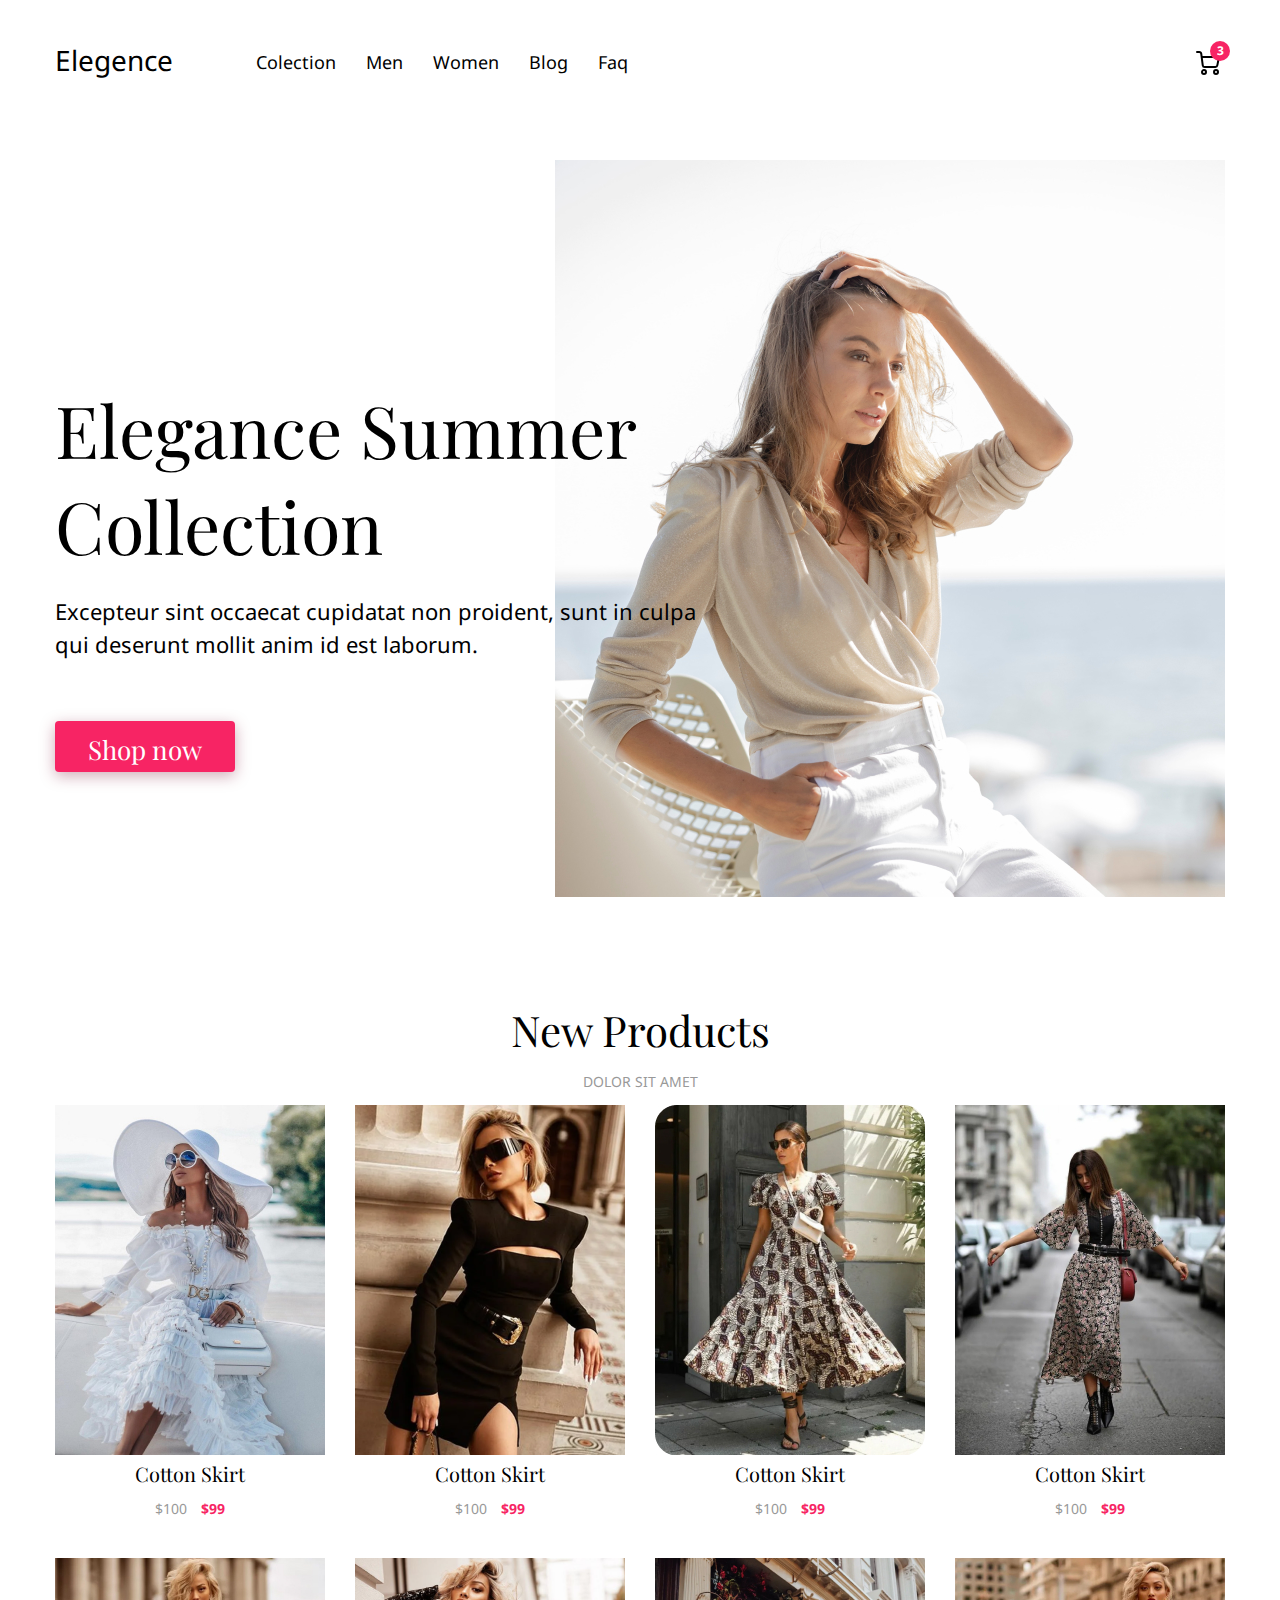
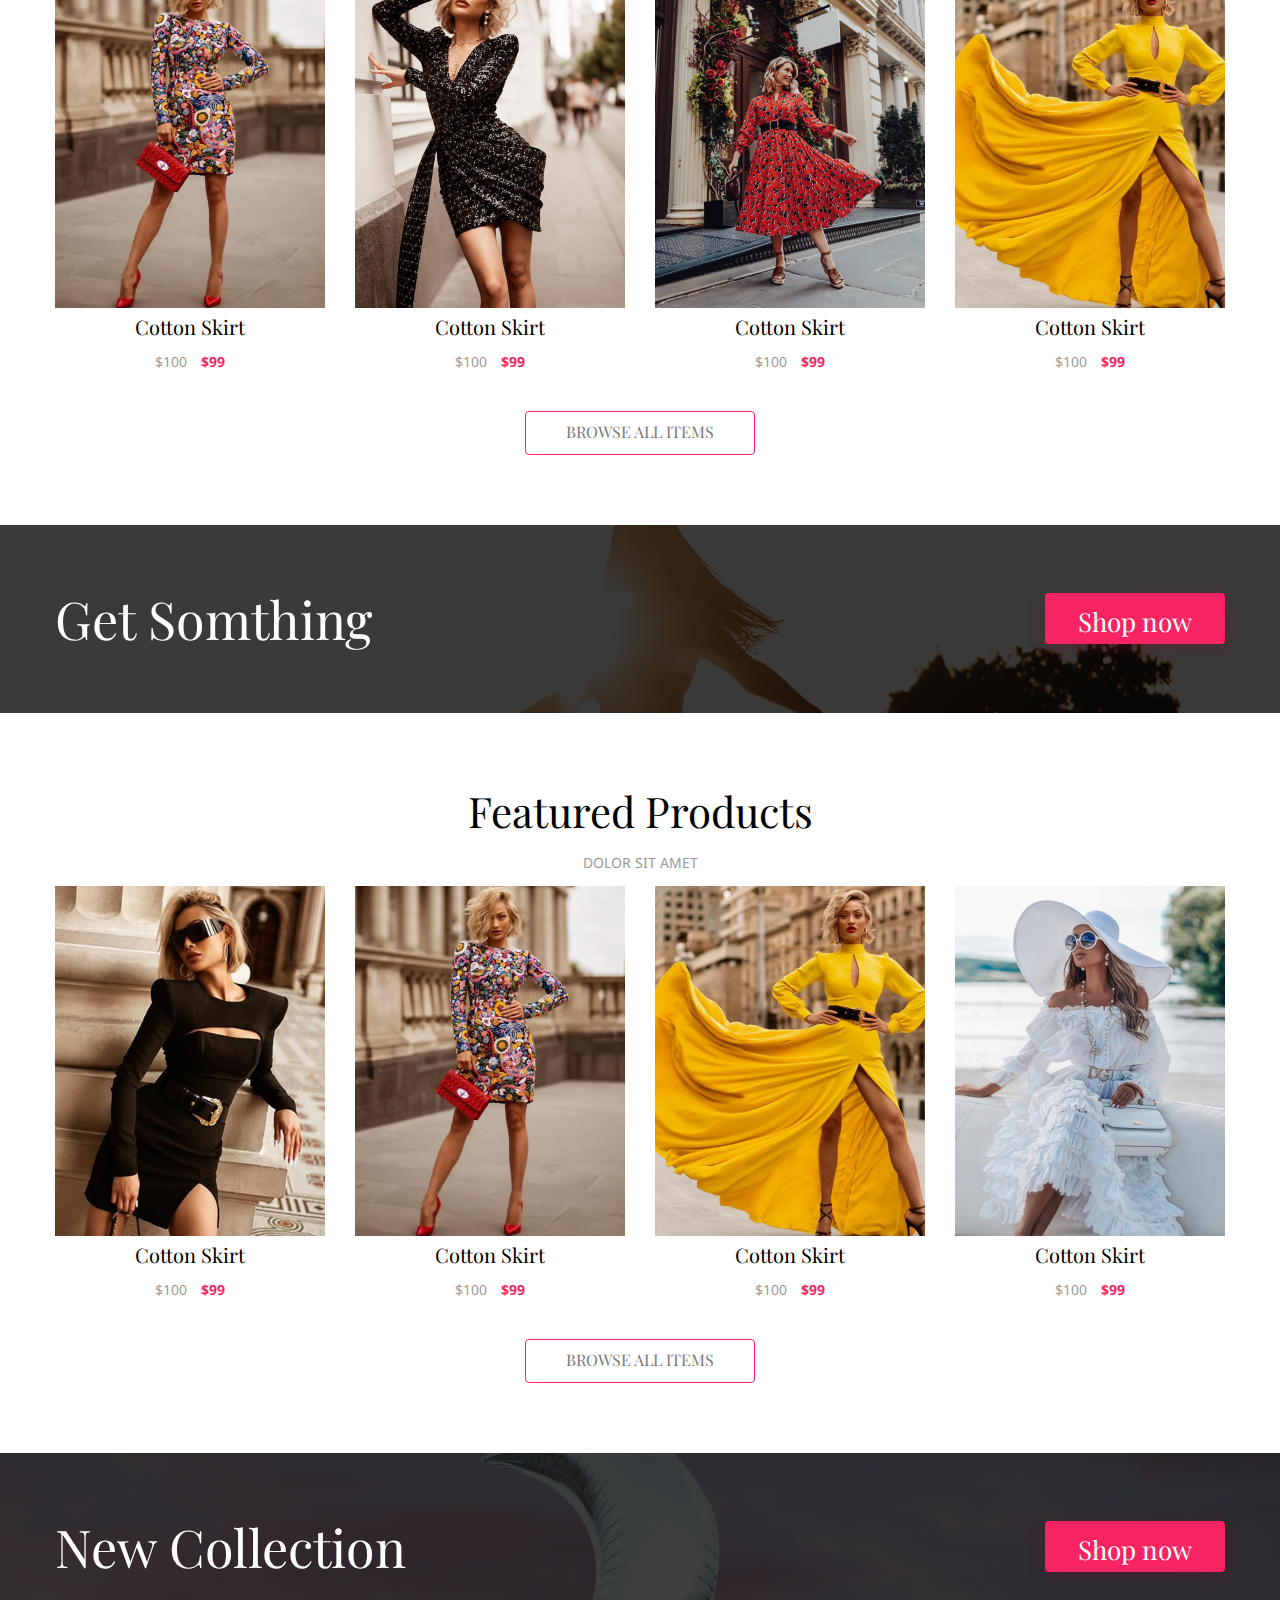
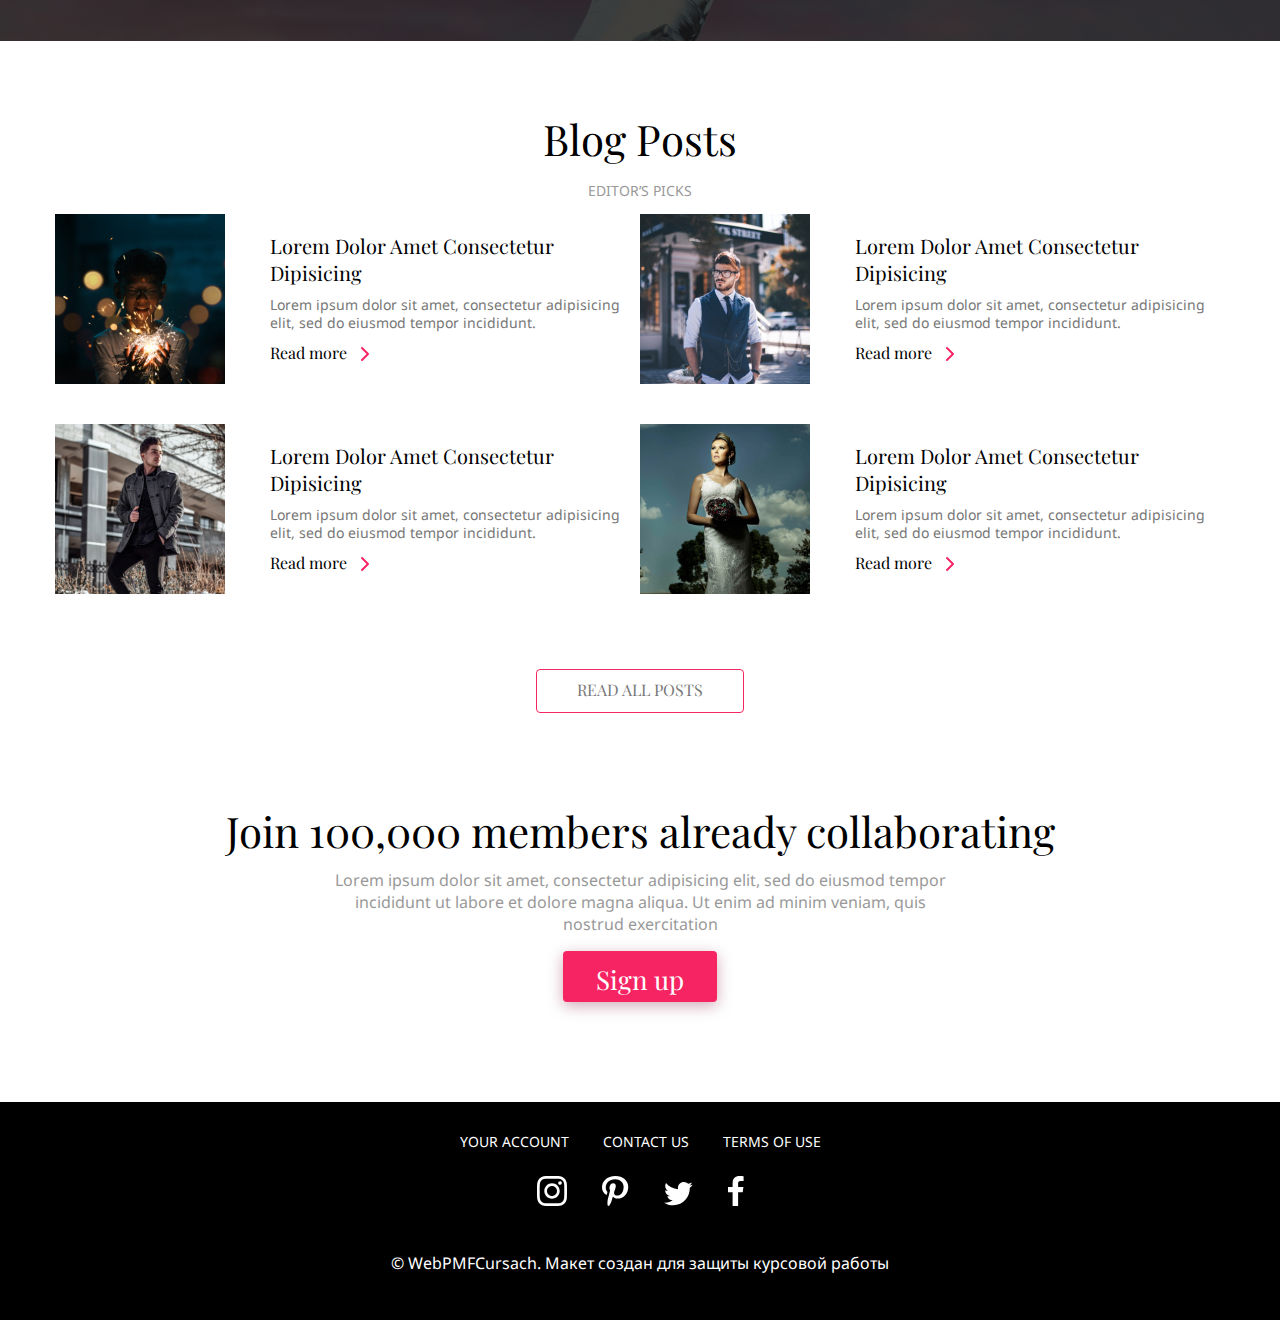
==== commit fa772f29: "Конечная, возможно" ====
--- a/site pages/index.html
+++ b/site pages/index.html
@@ -100,91 +100,91 @@
                         <!-- product-->
                         <a href="#" class="product-link">
                             <div class="product">
-                                <img src="./img/products/product.jpg" alt="Product photo" class="product__img">
-                                <h4 class="product__title">Cotton Skirt</h4>
-                                <div class="product__price">
-                                    <span class="product__price-old">$100</span>
-                                    <span class="product__price-new">$99</span>
-                                </div>
-                            </div>
-                        </a>
-                        <!-- product-->
-                        <!-- product-->
-                        <a href="#" class="product-link">
-                            <div class="product">
-                                <img src="./img/products/product.jpg" alt="Product photo" class="product__img">
-                                <h4 class="product__title">Cotton Skirt</h4>
-                                <div class="product__price">
-                                    <span class="product__price-old">$100</span>
-                                    <span class="product__price-new">$99</span>
-                                </div>
-                            </div>
-                        </a>
-                        <!-- product-->
-                        <!-- product-->
-                        <a href="#" class="product-link">
-                            <div class="product">
-                                <img src="./img/products/product.jpg" alt="Product photo" class="product__img">
-                                <h4 class="product__title">Cotton Skirt</h4>
-                                <div class="product__price">
-                                    <span class="product__price-old">$100</span>
-                                    <span class="product__price-new">$99</span>
-                                </div>
-                            </div>
-                        </a>
-                        <!-- product-->
-                        <!-- product-->
-                        <a href="#" class="product-link">
-                            <div class="product">
-                                <img src="./img/products/product.jpg" alt="Product photo" class="product__img">
-                                <h4 class="product__title">Cotton Skirt</h4>
-                                <div class="product__price">
-                                    <span class="product__price-old">$100</span>
-                                    <span class="product__price-new">$99</span>
-                                </div>
-                            </div>
-                        </a>
-                        <!-- product-->
-                        <!-- product-->
-                        <a href="#" class="product-link">
-                            <div class="product">
-                                <img src="./img/products/product.jpg" alt="Product photo" class="product__img">
-                                <h4 class="product__title">Cotton Skirt</h4>
-                                <div class="product__price">
-                                    <span class="product__price-old">$100</span>
-                                    <span class="product__price-new">$99</span>
-                                </div>
-                            </div>
-                        </a>
-                        <!-- product-->
-                        <!-- product-->
-                        <a href="#" class="product-link">
-                            <div class="product">
-                                <img src="./img/products/product.jpg" alt="Product photo" class="product__img">
-                                <h4 class="product__title">Cotton Skirt</h4>
-                                <div class="product__price">
-                                    <span class="product__price-old">$100</span>
-                                    <span class="product__price-new">$99</span>
-                                </div>
-                            </div>
-                        </a>
-                        <!-- product-->
-                        <!-- product-->
-                        <a href="#" class="product-link">
-                            <div class="product">
-                                <img src="./img/products/product.jpg" alt="Product photo" class="product__img">
-                                <h4 class="product__title">Cotton Skirt</h4>
-                                <div class="product__price">
-                                    <span class="product__price-old">$100</span>
-                                    <span class="product__price-new">$99</span>
-                                </div>
-                            </div>
-                        </a>
-                        <!-- product-->
-                        <!-- product-->
-                        <a href="#" class="product-link">
-                            <div class="product">
-                                <img src="./img/products/product.jpg" alt="Product photo" class="product__img">
+                                <img src="./img/products/product0.jpg" alt="Product photo" class="product__img">
+                                <h4 class="product__title">Cotton Skirt</h4>
+                                <div class="product__price">
+                                    <span class="product__price-old">$100</span>
+                                    <span class="product__price-new">$99</span>
+                                </div>
+                            </div>
+                        </a>
+                        <!-- product-->
+                        <!-- product-->
+                        <a href="#" class="product-link">
+                            <div class="product">
+                                <img src="./img/products/product1.jpg" alt="Product photo" class="product__img">
+                                <h4 class="product__title">Cotton Skirt</h4>
+                                <div class="product__price">
+                                    <span class="product__price-old">$100</span>
+                                    <span class="product__price-new">$99</span>
+                                </div>
+                            </div>
+                        </a>
+                        <!-- product-->
+                        <!-- product-->
+                        <a href="#" class="product-link">
+                            <div class="product">
+                                <img src="./img/products/product2.jpg" alt="Product photo" class="product__img">
+                                <h4 class="product__title">Cotton Skirt</h4>
+                                <div class="product__price">
+                                    <span class="product__price-old">$100</span>
+                                    <span class="product__price-new">$99</span>
+                                </div>
+                            </div>
+                        </a>
+                        <!-- product-->
+                        <!-- product-->
+                        <a href="#" class="product-link">
+                            <div class="product">
+                                <img src="./img/products/product3.jpg" alt="Product photo" class="product__img">
+                                <h4 class="product__title">Cotton Skirt</h4>
+                                <div class="product__price">
+                                    <span class="product__price-old">$100</span>
+                                    <span class="product__price-new">$99</span>
+                                </div>
+                            </div>
+                        </a>
+                        <!-- product-->
+                        <!-- product-->
+                        <a href="#" class="product-link">
+                            <div class="product">
+                                <img src="./img/products/product4.jpg" alt="Product photo" class="product__img">
+                                <h4 class="product__title">Cotton Skirt</h4>
+                                <div class="product__price">
+                                    <span class="product__price-old">$100</span>
+                                    <span class="product__price-new">$99</span>
+                                </div>
+                            </div>
+                        </a>
+                        <!-- product-->
+                        <!-- product-->
+                        <a href="#" class="product-link">
+                            <div class="product">
+                                <img src="./img/products/product5.jpg" alt="Product photo" class="product__img">
+                                <h4 class="product__title">Cotton Skirt</h4>
+                                <div class="product__price">
+                                    <span class="product__price-old">$100</span>
+                                    <span class="product__price-new">$99</span>
+                                </div>
+                            </div>
+                        </a>
+                        <!-- product-->
+                        <!-- product-->
+                        <a href="#" class="product-link">
+                            <div class="product">
+                                <img src="./img/products/product6.jpg" alt="Product photo" class="product__img">
+                                <h4 class="product__title">Cotton Skirt</h4>
+                                <div class="product__price">
+                                    <span class="product__price-old">$100</span>
+                                    <span class="product__price-new">$99</span>
+                                </div>
+                            </div>
+                        </a>
+                        <!-- product-->
+                        <!-- product-->
+                        <a href="#" class="product-link">
+                            <div class="product">
+                                <img src="./img/products/product7.jpg" alt="Product photo" class="product__img">
                                 <h4 class="product__title">Cotton Skirt</h4>
                                 <div class="product__price">
                                     <span class="product__price-old">$100</span>
@@ -224,43 +224,43 @@
                         <!-- product-->
                         <a href="#" class="product-link">
                             <div class="product">
-                                <img src="./img/products/product.jpg" alt="Product photo" class="product__img">
-                                <h4 class="product__title">Cotton Skirt</h4>
-                                <div class="product__price">
-                                    <span class="product__price-old">$100</span>
-                                    <span class="product__price-new">$99</span>
-                                </div>
-                            </div>
-                        </a>
-                        <!-- product-->
-                        <!-- product-->
-                        <a href="#" class="product-link">
-                            <div class="product">
-                                <img src="./img/products/product.jpg" alt="Product photo" class="product__img">
-                                <h4 class="product__title">Cotton Skirt</h4>
-                                <div class="product__price">
-                                    <span class="product__price-old">$100</span>
-                                    <span class="product__price-new">$99</span>
-                                </div>
-                            </div>
-                        </a>
-                        <!-- product-->
-                        <!-- product-->
-                        <a href="#" class="product-link">
-                            <div class="product">
-                                <img src="./img/products/product.jpg" alt="Product photo" class="product__img">
-                                <h4 class="product__title">Cotton Skirt</h4>
-                                <div class="product__price">
-                                    <span class="product__price-old">$100</span>
-                                    <span class="product__price-new">$99</span>
-                                </div>
-                            </div>
-                        </a>
-                        <!-- product-->
-                        <!-- product-->
-                        <a href="#" class="product-link">
-                            <div class="product">
-                                <img src="./img/products/product.jpg" alt="Product photo" class="product__img">
+                                <img src="./img/products/product1.jpg" alt="Product photo" class="product__img">
+                                <h4 class="product__title">Cotton Skirt</h4>
+                                <div class="product__price">
+                                    <span class="product__price-old">$100</span>
+                                    <span class="product__price-new">$99</span>
+                                </div>
+                            </div>
+                        </a>
+                        <!-- product-->
+                        <!-- product-->
+                        <a href="#" class="product-link">
+                            <div class="product">
+                                <img src="./img/products/product4.jpg" alt="Product photo" class="product__img">
+                                <h4 class="product__title">Cotton Skirt</h4>
+                                <div class="product__price">
+                                    <span class="product__price-old">$100</span>
+                                    <span class="product__price-new">$99</span>
+                                </div>
+                            </div>
+                        </a>
+                        <!-- product-->
+                        <!-- product-->
+                        <a href="#" class="product-link">
+                            <div class="product">
+                                <img src="./img/products/product7.jpg" alt="Product photo" class="product__img">
+                                <h4 class="product__title">Cotton Skirt</h4>
+                                <div class="product__price">
+                                    <span class="product__price-old">$100</span>
+                                    <span class="product__price-new">$99</span>
+                                </div>
+                            </div>
+                        </a>
+                        <!-- product-->
+                        <!-- product-->
+                        <a href="#" class="product-link">
+                            <div class="product">
+                                <img src="./img/products/product0.jpg" alt="Product photo" class="product__img">
                                 <h4 class="product__title">Cotton Skirt</h4>
                                 <div class="product__price">
                                     <span class="product__price-old">$100</span>
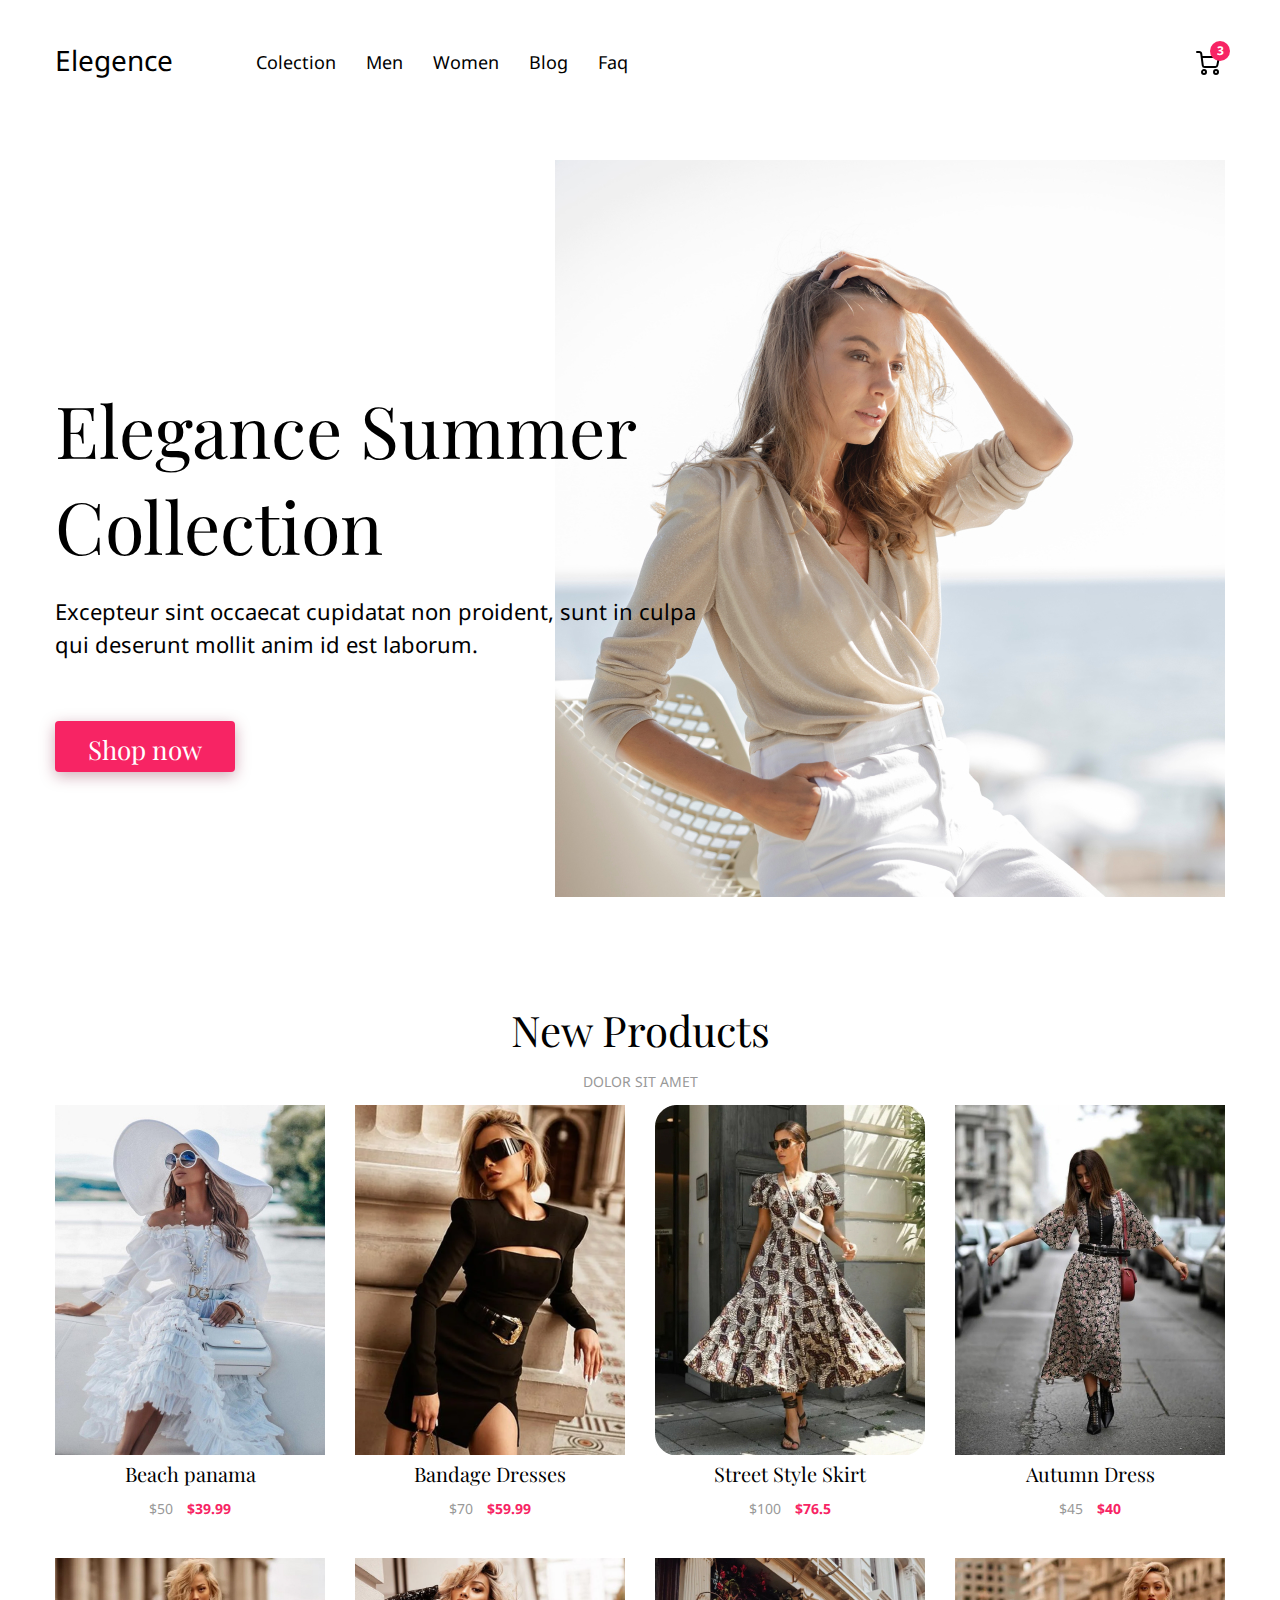
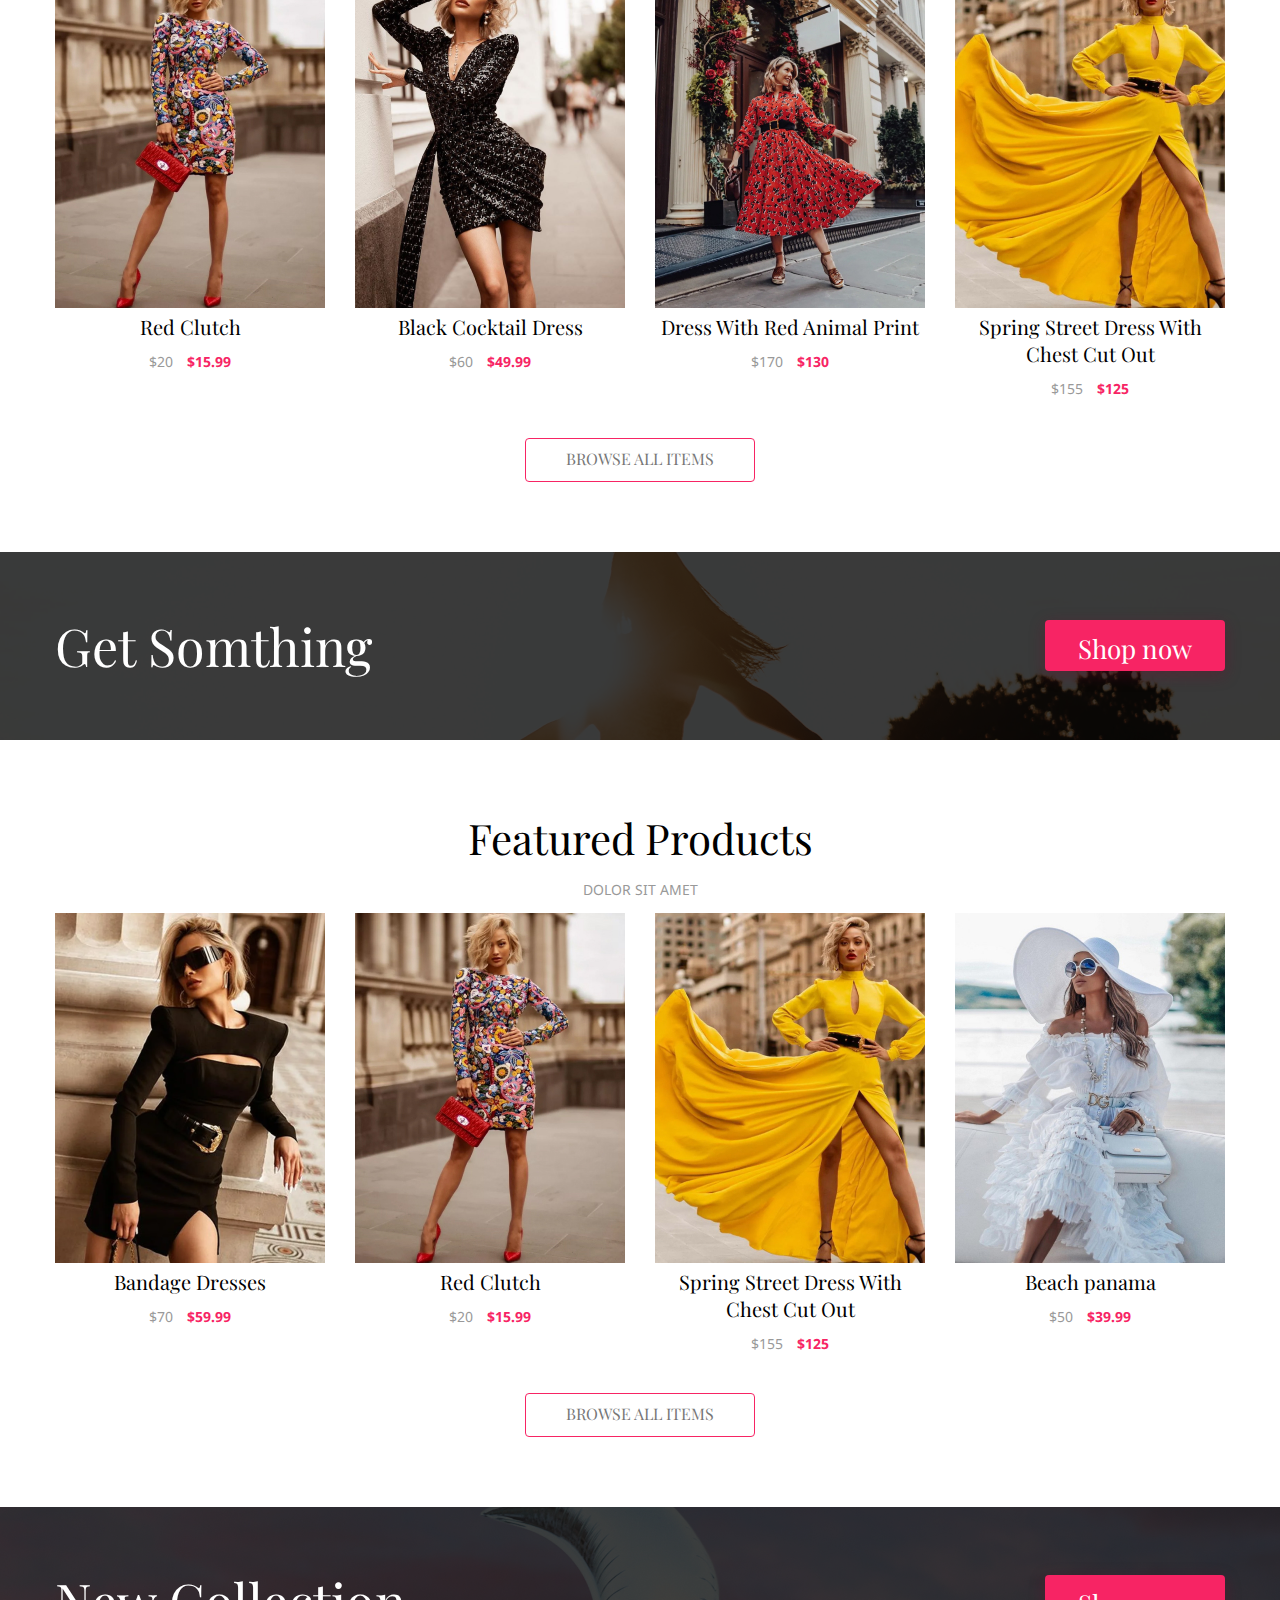
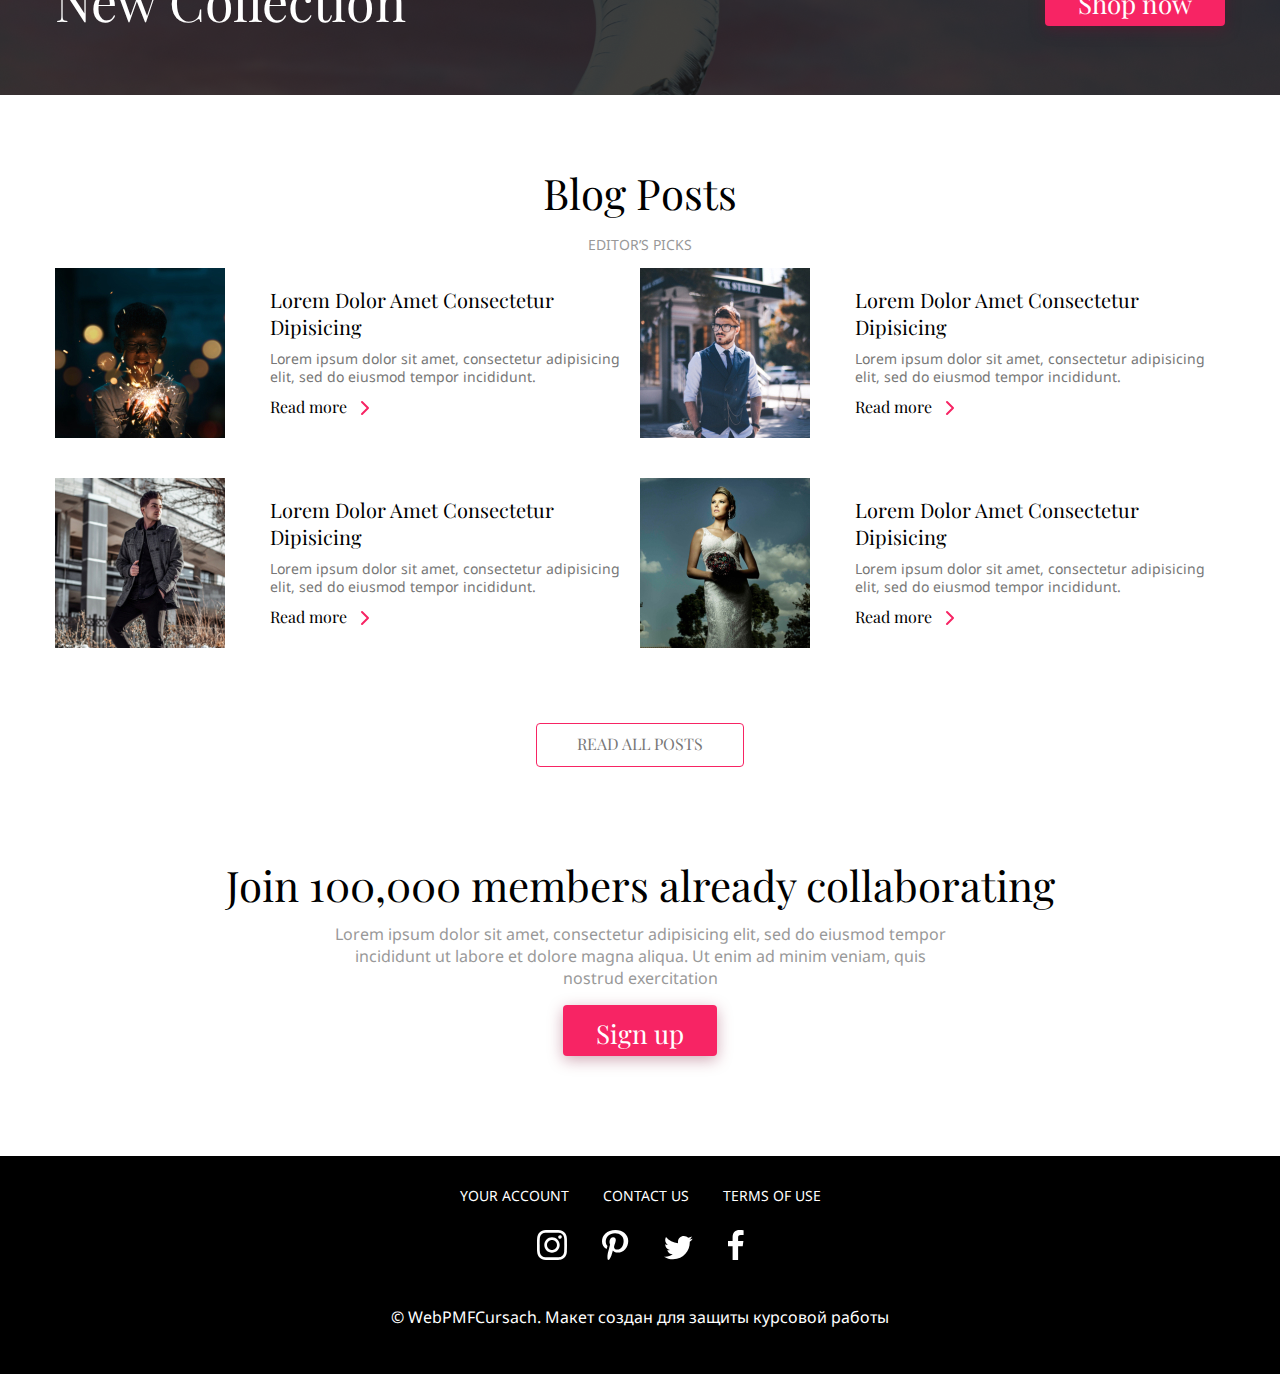
==== commit d9b02c7a: "Конечная" ====
--- a/site pages/index.html
+++ b/site pages/index.html
@@ -101,34 +101,34 @@
                         <a href="#" class="product-link">
                             <div class="product">
                                 <img src="./img/products/product0.jpg" alt="Product photo" class="product__img">
-                                <h4 class="product__title">Cotton Skirt</h4>
+                                <h4 class="product__title">Beach panama</h4>
+                                <div class="product__price">
+                                    <span class="product__price-old">$50</span>
+                                    <span class="product__price-new">$39.99</span>
+                                </div>
+                            </div>
+                        </a>
+                        <!-- product-->
+                        <!-- product-->
+                        <a href="#" class="product-link">
+                            <div class="product">
+                                <img src="./img/products/product1.jpg" alt="Product photo" class="product__img">
+                                <h4 class="product__title">Bandage Dresses</h4>
+                                <div class="product__price">
+                                    <span class="product__price-old">$70</span>
+                                    <span class="product__price-new">$59.99</span>
+                                </div>
+                            </div>
+                        </a>
+                        <!-- product-->
+                        <!-- product-->
+                        <a href="#" class="product-link">
+                            <div class="product">
+                                <img src="./img/products/product2.jpg" alt="Product photo" class="product__img">
+                                <h4 class="product__title">Street Style Skirt</h4>
                                 <div class="product__price">
                                     <span class="product__price-old">$100</span>
-                                    <span class="product__price-new">$99</span>
-                                </div>
-                            </div>
-                        </a>
-                        <!-- product-->
-                        <!-- product-->
-                        <a href="#" class="product-link">
-                            <div class="product">
-                                <img src="./img/products/product1.jpg" alt="Product photo" class="product__img">
-                                <h4 class="product__title">Cotton Skirt</h4>
-                                <div class="product__price">
-                                    <span class="product__price-old">$100</span>
-                                    <span class="product__price-new">$99</span>
-                                </div>
-                            </div>
-                        </a>
-                        <!-- product-->
-                        <!-- product-->
-                        <a href="#" class="product-link">
-                            <div class="product">
-                                <img src="./img/products/product2.jpg" alt="Product photo" class="product__img">
-                                <h4 class="product__title">Cotton Skirt</h4>
-                                <div class="product__price">
-                                    <span class="product__price-old">$100</span>
-                                    <span class="product__price-new">$99</span>
+                                    <span class="product__price-new">$76.5</span>
                                 </div>
                             </div>
                         </a>
@@ -137,10 +137,10 @@
                         <a href="#" class="product-link">
                             <div class="product">
                                 <img src="./img/products/product3.jpg" alt="Product photo" class="product__img">
-                                <h4 class="product__title">Cotton Skirt</h4>
-                                <div class="product__price">
-                                    <span class="product__price-old">$100</span>
-                                    <span class="product__price-new">$99</span>
+                                <h4 class="product__title">Autumn Dress</h4>
+                                <div class="product__price">
+                                    <span class="product__price-old">$45</span>
+                                    <span class="product__price-new">$40</span>
                                 </div>
                             </div>
                         </a>
@@ -149,10 +149,10 @@
                         <a href="#" class="product-link">
                             <div class="product">
                                 <img src="./img/products/product4.jpg" alt="Product photo" class="product__img">
-                                <h4 class="product__title">Cotton Skirt</h4>
-                                <div class="product__price">
-                                    <span class="product__price-old">$100</span>
-                                    <span class="product__price-new">$99</span>
+                                <h4 class="product__title">Red Clutch</h4>
+                                <div class="product__price">
+                                    <span class="product__price-old">$20</span>
+                                    <span class="product__price-new">$15.99</span>
                                 </div>
                             </div>
                         </a>
@@ -161,10 +161,10 @@
                         <a href="#" class="product-link">
                             <div class="product">
                                 <img src="./img/products/product5.jpg" alt="Product photo" class="product__img">
-                                <h4 class="product__title">Cotton Skirt</h4>
-                                <div class="product__price">
-                                    <span class="product__price-old">$100</span>
-                                    <span class="product__price-new">$99</span>
+                                <h4 class="product__title">Black Cocktail Dress</h4>
+                                <div class="product__price">
+                                    <span class="product__price-old">$60</span>
+                                    <span class="product__price-new">$49.99</span>
                                 </div>
                             </div>
                         </a>
@@ -173,10 +173,10 @@
                         <a href="#" class="product-link">
                             <div class="product">
                                 <img src="./img/products/product6.jpg" alt="Product photo" class="product__img">
-                                <h4 class="product__title">Cotton Skirt</h4>
-                                <div class="product__price">
-                                    <span class="product__price-old">$100</span>
-                                    <span class="product__price-new">$99</span>
+                                <h4 class="product__title">Dress With Red Animal Print</h4>
+                                <div class="product__price">
+                                    <span class="product__price-old">$170</span>
+                                    <span class="product__price-new">$130</span>
                                 </div>
                             </div>
                         </a>
@@ -185,10 +185,10 @@
                         <a href="#" class="product-link">
                             <div class="product">
                                 <img src="./img/products/product7.jpg" alt="Product photo" class="product__img">
-                                <h4 class="product__title">Cotton Skirt</h4>
-                                <div class="product__price">
-                                    <span class="product__price-old">$100</span>
-                                    <span class="product__price-new">$99</span>
+                                <h4 class="product__title">Spring Street Dress With Chest Cut Out</h4>
+                                <div class="product__price">
+                                    <span class="product__price-old">$155</span>
+                                    <span class="product__price-new">$125</span>
                                 </div>
                             </div>
                         </a>
@@ -225,10 +225,10 @@
                         <a href="#" class="product-link">
                             <div class="product">
                                 <img src="./img/products/product1.jpg" alt="Product photo" class="product__img">
-                                <h4 class="product__title">Cotton Skirt</h4>
-                                <div class="product__price">
-                                    <span class="product__price-old">$100</span>
-                                    <span class="product__price-new">$99</span>
+                                <h4 class="product__title">Bandage Dresses</h4>
+                                <div class="product__price">
+                                    <span class="product__price-old">$70</span>
+                                    <span class="product__price-new">$59.99</span>
                                 </div>
                             </div>
                         </a>
@@ -237,10 +237,10 @@
                         <a href="#" class="product-link">
                             <div class="product">
                                 <img src="./img/products/product4.jpg" alt="Product photo" class="product__img">
-                                <h4 class="product__title">Cotton Skirt</h4>
-                                <div class="product__price">
-                                    <span class="product__price-old">$100</span>
-                                    <span class="product__price-new">$99</span>
+                                <h4 class="product__title">Red Clutch</h4>
+                                <div class="product__price">
+                                    <span class="product__price-old">$20</span>
+                                    <span class="product__price-new">$15.99</span>
                                 </div>
                             </div>
                         </a>
@@ -249,10 +249,10 @@
                         <a href="#" class="product-link">
                             <div class="product">
                                 <img src="./img/products/product7.jpg" alt="Product photo" class="product__img">
-                                <h4 class="product__title">Cotton Skirt</h4>
-                                <div class="product__price">
-                                    <span class="product__price-old">$100</span>
-                                    <span class="product__price-new">$99</span>
+                                <h4 class="product__title">Spring Street Dress With Chest Cut Out</h4>
+                                <div class="product__price">
+                                    <span class="product__price-old">$155</span>
+                                    <span class="product__price-new">$125</span>
                                 </div>
                             </div>
                         </a>
@@ -261,10 +261,10 @@
                         <a href="#" class="product-link">
                             <div class="product">
                                 <img src="./img/products/product0.jpg" alt="Product photo" class="product__img">
-                                <h4 class="product__title">Cotton Skirt</h4>
-                                <div class="product__price">
-                                    <span class="product__price-old">$100</span>
-                                    <span class="product__price-new">$99</span>
+                                <h4 class="product__title">Beach panama</h4>
+                                <div class="product__price">
+                                    <span class="product__price-old">$50</span>
+                                    <span class="product__price-new">$39.99</span>
                                 </div>
                             </div>
                         </a>
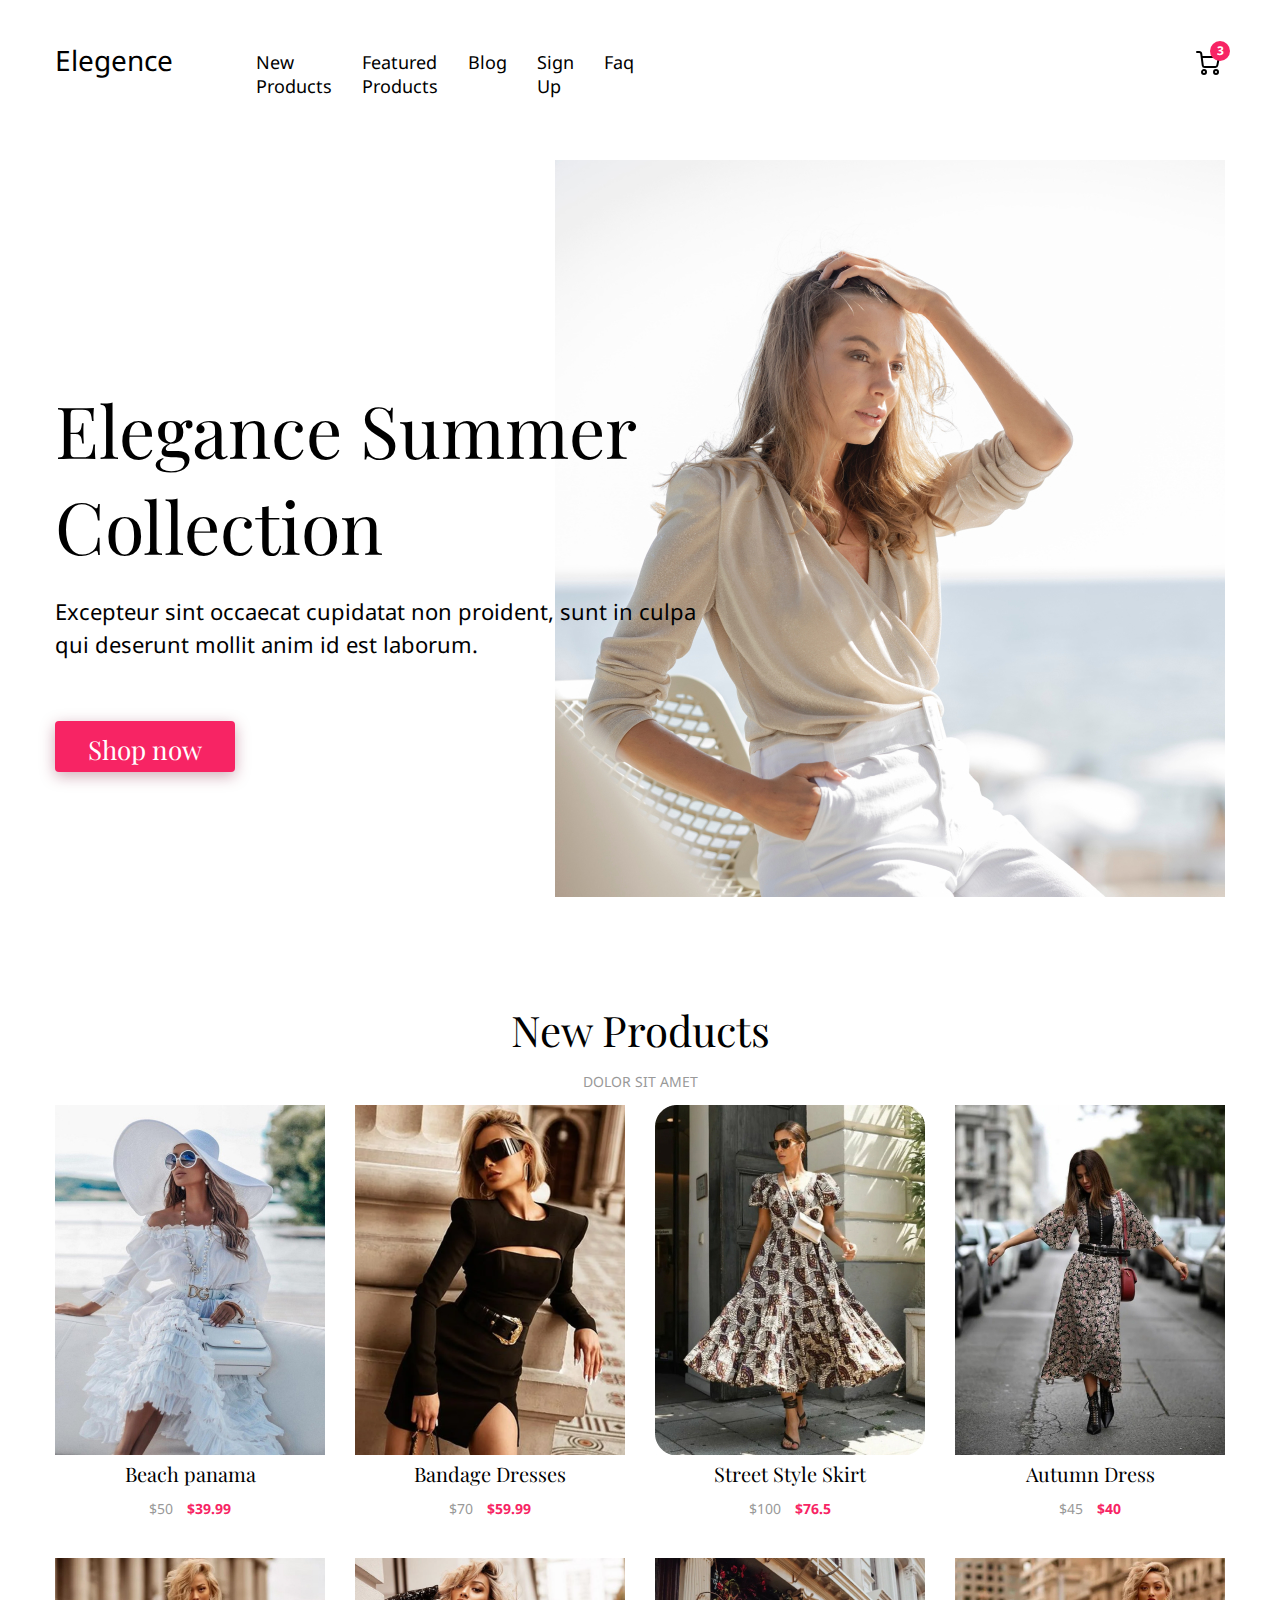
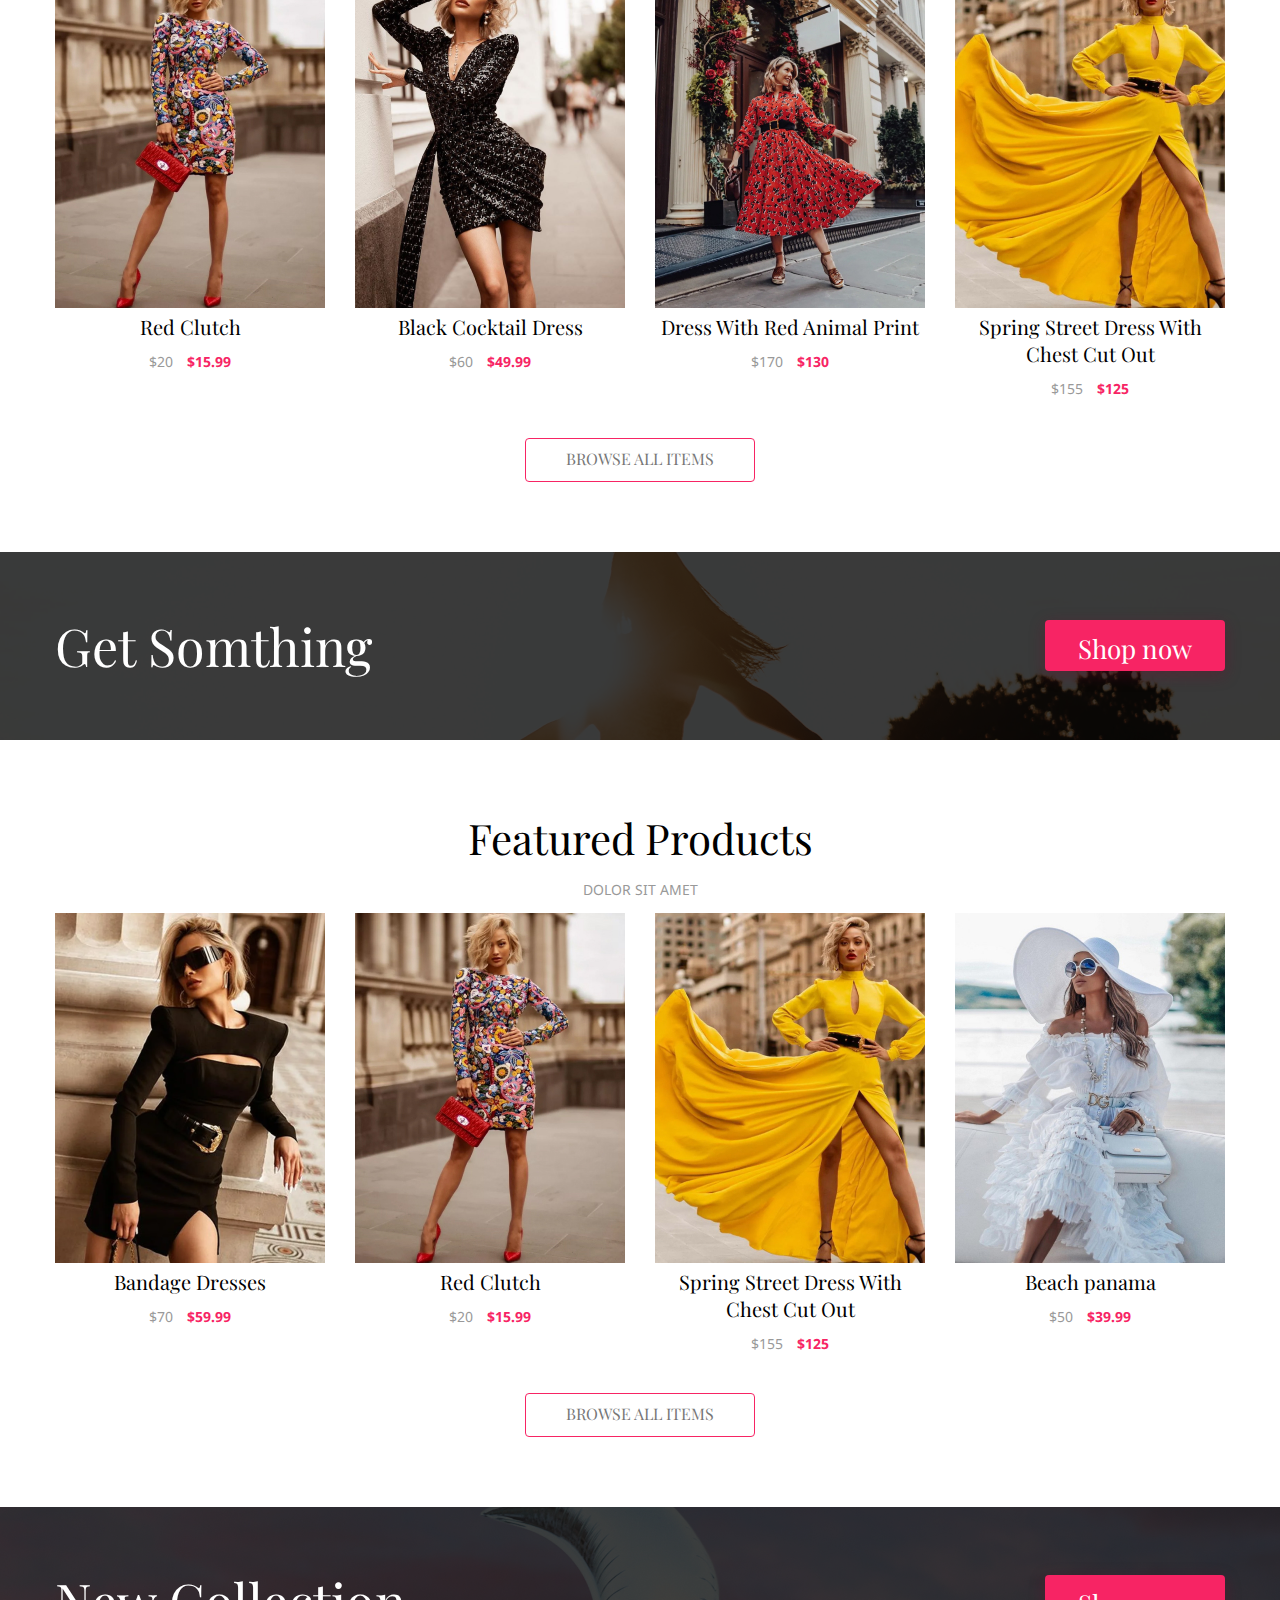
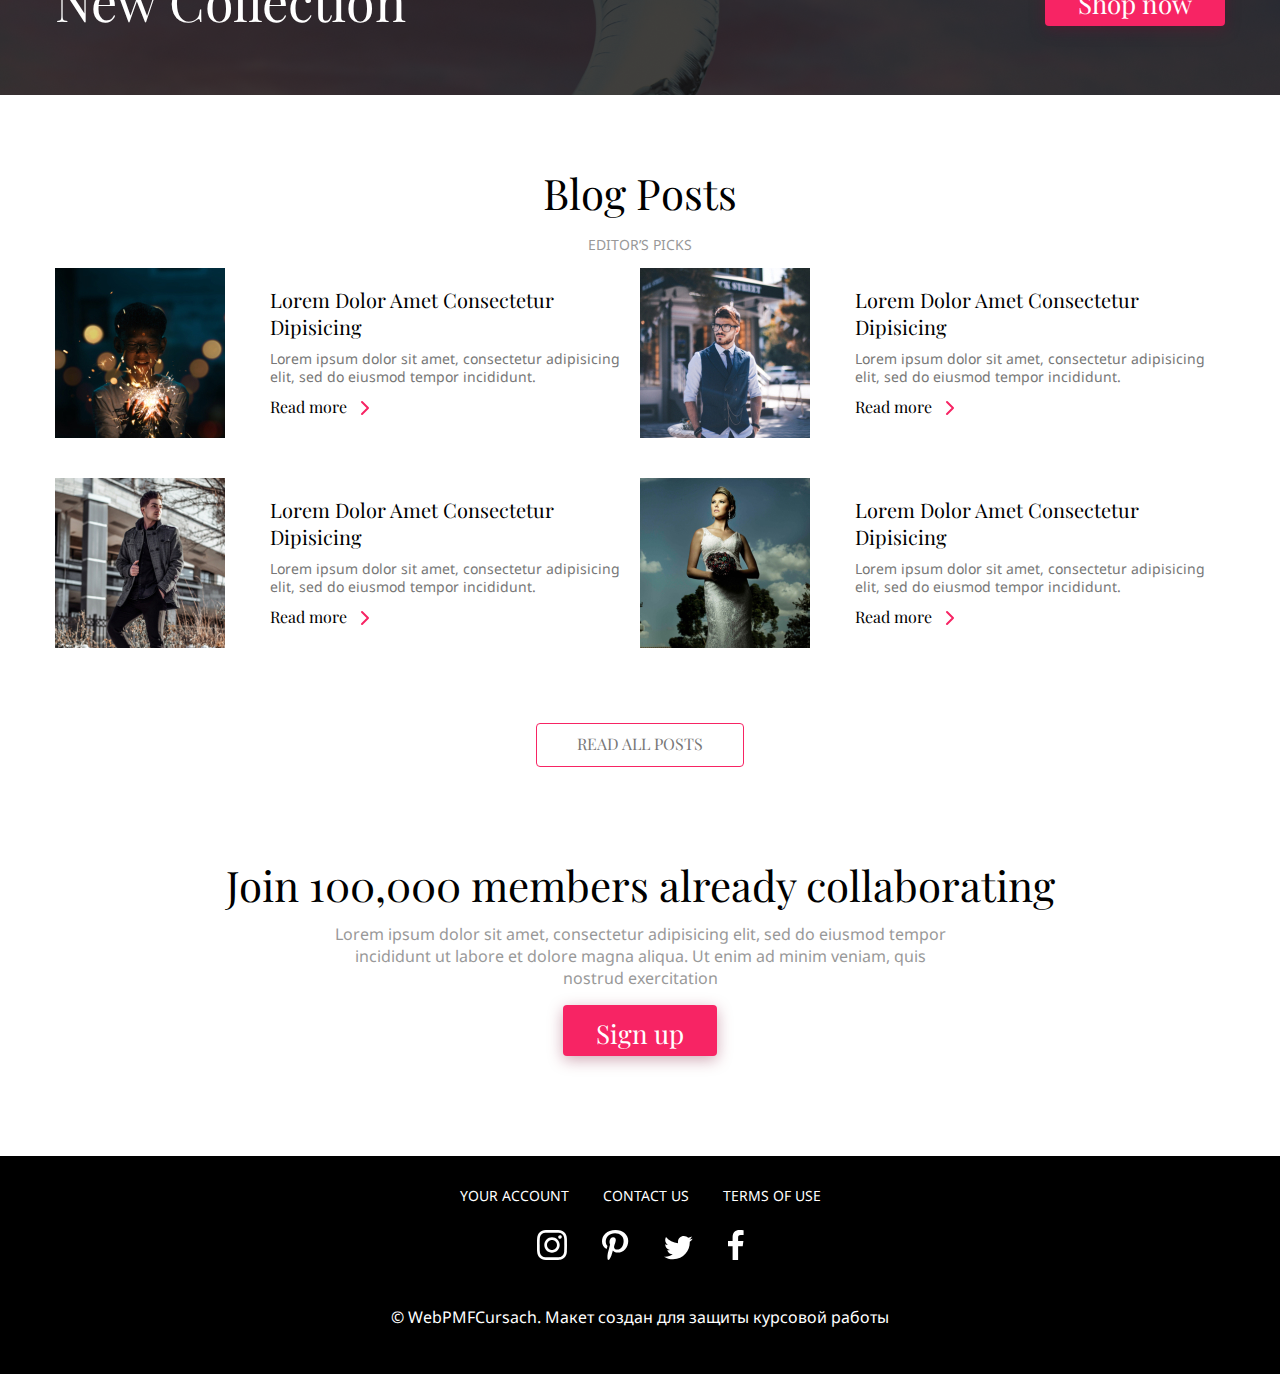
==== commit af1719e7: "12345" ====
--- a/site pages/index.html
+++ b/site pages/index.html
@@ -19,31 +19,31 @@
                      
                     <ul class="nav__list">
                         <li class="nav__item">
-                            <a href="#" class="nav__link">
-                                Colection
+                            <a href="#W1" class="nav__link">
+                                New Products
                             </a>
                         </li>
 
                         <li class="nav__item">
-                            <a href="#" class="nav__link">
-                                Men
+                            <a href="#f1" class="nav__link">
+                                Featured Products
                             </a>
                         </li>
                         
                         <li class="nav__item">
-                            <a href="#" class="nav__link">
-                                Women
+                            <a href="#b1" class="nav__link">
+                                Blog
                             </a>
                         </li>
                         
                         <li class="nav__item">
-                            <a href="#" class="nav__link">
-                                Blog
+                            <a href="#S1" class="nav__link">
+                                Sign Up
                             </a>
                         </li>
                         
                         <li class="nav__item">
-                            <a href="#" class="nav__link">
+                            <a href="#F2" class="nav__link">
                                 Faq
                             </a>
                         </li>
@@ -87,7 +87,7 @@
         </header>
         <main>
 
-            <section class="section-new">
+            <section class="section-new" id = "W1">
                 <div class="container">
                     <div class="section-header">
                         <h2 class="section-header__title">New Products</h2>
@@ -97,7 +97,7 @@
                     </div>
                     
                     <div class="products-wrapper">
-                        <!-- product-->
+                        <!-- product1-->
                         <a href="#" class="product-link">
                             <div class="product">
                                 <img src="./img/products/product0.jpg" alt="Product photo" class="product__img">
@@ -108,8 +108,8 @@
                                 </div>
                             </div>
                         </a>
-                        <!-- product-->
-                        <!-- product-->
+                        <!-- product1-->
+                        <!-- product2-->
                         <a href="#" class="product-link">
                             <div class="product">
                                 <img src="./img/products/product1.jpg" alt="Product photo" class="product__img">
@@ -120,8 +120,8 @@
                                 </div>
                             </div>
                         </a>
-                        <!-- product-->
-                        <!-- product-->
+                        <!-- product2-->
+                        <!-- product3-->
                         <a href="#" class="product-link">
                             <div class="product">
                                 <img src="./img/products/product2.jpg" alt="Product photo" class="product__img">
@@ -132,8 +132,8 @@
                                 </div>
                             </div>
                         </a>
-                        <!-- product-->
-                        <!-- product-->
+                        <!-- product3-->
+                        <!-- product4-->
                         <a href="#" class="product-link">
                             <div class="product">
                                 <img src="./img/products/product3.jpg" alt="Product photo" class="product__img">
@@ -144,8 +144,8 @@
                                 </div>
                             </div>
                         </a>
-                        <!-- product-->
-                        <!-- product-->
+                        <!-- product4-->
+                        <!-- product5-->
                         <a href="#" class="product-link">
                             <div class="product">
                                 <img src="./img/products/product4.jpg" alt="Product photo" class="product__img">
@@ -156,8 +156,8 @@
                                 </div>
                             </div>
                         </a>
-                        <!-- product-->
-                        <!-- product-->
+                        <!-- product5-->
+                        <!-- product6-->
                         <a href="#" class="product-link">
                             <div class="product">
                                 <img src="./img/products/product5.jpg" alt="Product photo" class="product__img">
@@ -168,8 +168,8 @@
                                 </div>
                             </div>
                         </a>
-                        <!-- product-->
-                        <!-- product-->
+                        <!-- product6-->
+                        <!-- product7-->
                         <a href="#" class="product-link">
                             <div class="product">
                                 <img src="./img/products/product6.jpg" alt="Product photo" class="product__img">
@@ -180,8 +180,8 @@
                                 </div>
                             </div>
                         </a>
-                        <!-- product-->
-                        <!-- product-->
+                        <!-- product7-->
+                        <!-- product8-->
                         <a href="#" class="product-link">
                             <div class="product">
                                 <img src="./img/products/product7.jpg" alt="Product photo" class="product__img">
@@ -192,7 +192,7 @@
                                 </div>
                             </div>
                         </a>
-                        <!-- product-->
+                        <!-- product8-->
                     </div>
                     <div class="section-button-wrapper">
                         <a href = "#" class="button-outline">Browse all items</a>
@@ -211,7 +211,7 @@
                 </div>
             </section>
 
-            <section class="section-featured">
+            <section class="section-featured" id = "f1">
                 <div class="container">
                     <div class="section-header">
                         <h2 class="section-header__title"> Featured Products</h2>
@@ -221,7 +221,7 @@
                     </div>
                     
                     <div class="products-wrapper">
-                        <!-- product-->
+                        <!-- product2-->
                         <a href="#" class="product-link">
                             <div class="product">
                                 <img src="./img/products/product1.jpg" alt="Product photo" class="product__img">
@@ -232,8 +232,8 @@
                                 </div>
                             </div>
                         </a>
-                        <!-- product-->
-                        <!-- product-->
+                        <!-- product2-->
+                        <!-- product5-->
                         <a href="#" class="product-link">
                             <div class="product">
                                 <img src="./img/products/product4.jpg" alt="Product photo" class="product__img">
@@ -244,8 +244,8 @@
                                 </div>
                             </div>
                         </a>
-                        <!-- product-->
-                        <!-- product-->
+                        <!-- product5-->
+                        <!-- product8-->
                         <a href="#" class="product-link">
                             <div class="product">
                                 <img src="./img/products/product7.jpg" alt="Product photo" class="product__img">
@@ -256,8 +256,9 @@
                                 </div>
                             </div>
                         </a>
-                        <!-- product-->
-                        <!-- product-->
+                        
+                        <!-- product8-->
+                        <!-- product1-->
                         <a href="#" class="product-link">
                             <div class="product">
                                 <img src="./img/products/product0.jpg" alt="Product photo" class="product__img">
@@ -268,7 +269,7 @@
                                 </div>
                             </div>
                         </a>
-                        <!-- product-->
+                        <!-- product1-->
                     </div>
                     <div class="section-button-wrapper">
                         <a href = "#" class="button-outline">Browse all items</a>
@@ -287,7 +288,7 @@
                 </div>
             </section>
 
-            <section class="section-blog"> 
+            <section class="section-blog" id = "b1"> 
                 <div class="container">
                     <div class="section-header">
                         <h2 class="section-header__title">Blog Posts</h2>
@@ -355,7 +356,7 @@
                     </div>
                     <form action="" class="subscribe-form">
                         
-                    <div class="Sign__up">
+                    <div class="Sign__up" id = "S1">
                         <a href="./login.html" class="button">Sign up</a>
                     </div>
 
@@ -365,7 +366,7 @@
 
         </main>
 
-        <footer class="footer">
+        <footer class="footer" id = "F2">
             <div class="container">
                 <div class="footer__columns">
                 <nav class="footer__nav">
